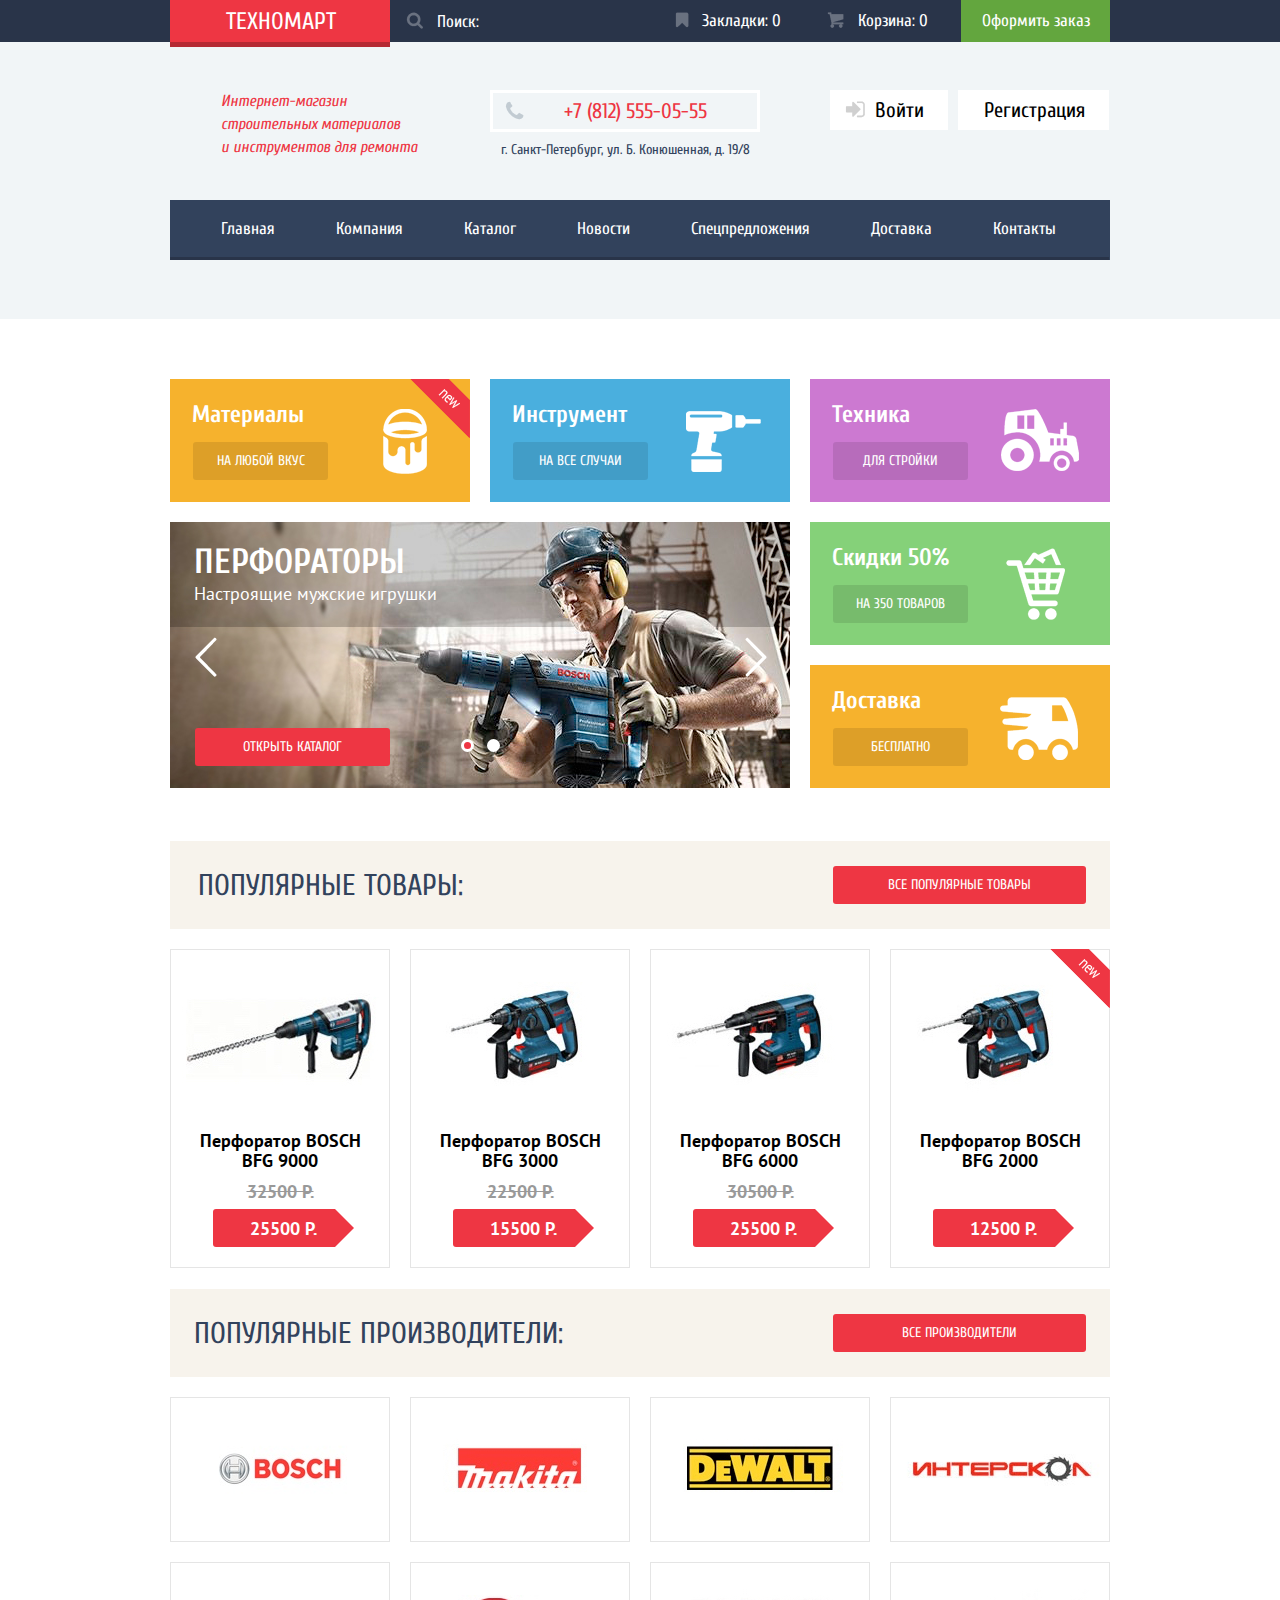
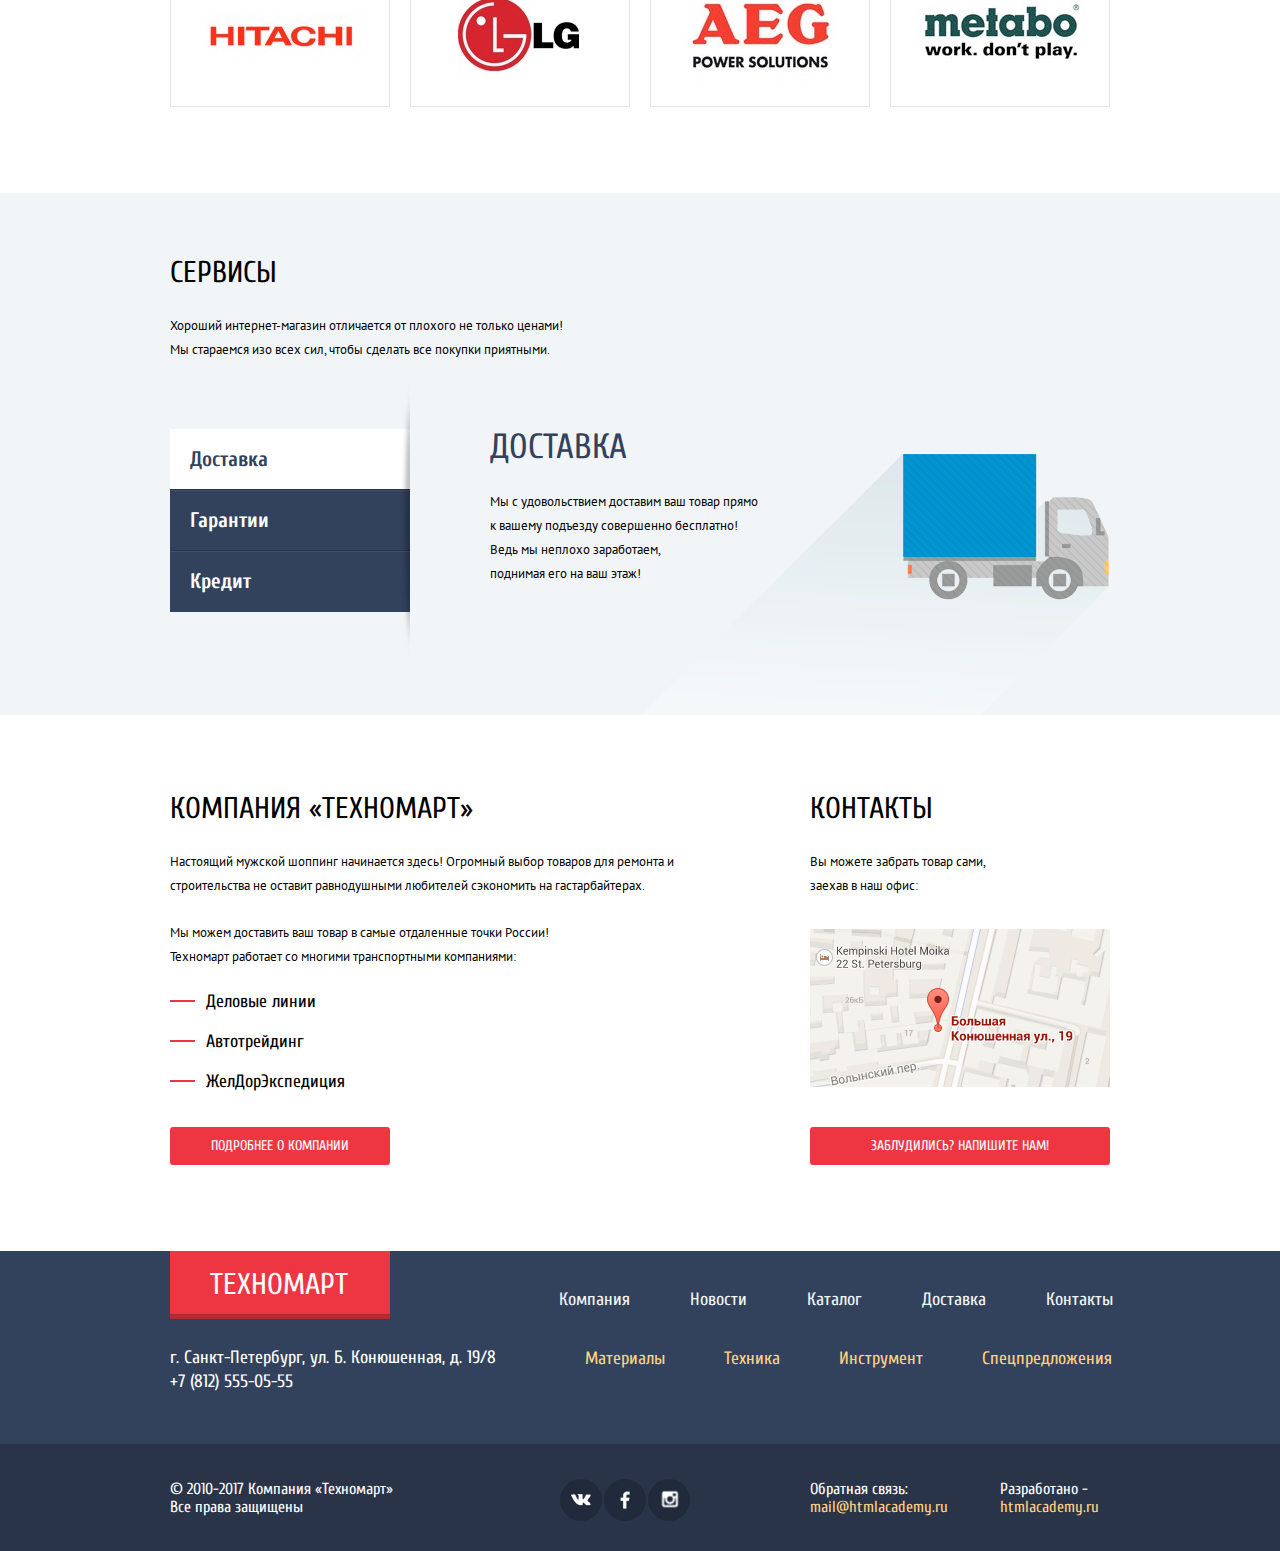
==== index.html @ 05bde0eb "Исправила ошибку подключения шрифтов" ====
<!DOCTYPE html>
<html lang="ru">
  <head>
    <meta charset="utf-8">
    <title>HTML Academy: Техномарт</title>
    <link href="https://fonts.googleapis.com/css?family=Cuprum:400,400i,700,700i%7cPT+Sans:400,400i,700,700i&amp;subset=cyrillic,cyrillic-ext" rel="stylesheet" type="text/css">
    <link rel="stylesheet" href="css/normalize.css">
    <link rel="stylesheet" href="css/style.css">
  </head>
  <body>
    <header class="main-header header">
      <div class="main-menu">
        <div class="container clearfix">
          <div class="header-logo">
            <a class="logo-name">ТЕХНОМАРТ</a>
          </div>
          <div class="block-search">
            <form class="search" action="https://echo.htmlacademy.ru" method="get">
              <input type="search" name="search" placeholder="Поиск:">
            </form>
          </div>
          <div class="top-menu">
            <a class="top-menu-btn top-menu-btn-bookmark" href="#">Закладки: 0</a>
            <a class="top-menu-btn top-menu-btn-basket" href="#">Корзина: 0</a>
            <a class="top-menu-btn top-menu-btn-order" href="#">Оформить заказ</a>
          </div>
        </div>
      </div>
      <div class="shop-info container clearfix">
        <div class="about-shop">
          <p>Интернет-магазин строительных материалов &nbsp; и инструментов для ремонта</p>
        </div>
        <div class="shop-contacts">
          <span class="shop-contacts-phone">+7 (812) 555-05-55</span>
          <span class="shop-contacts-adress">г. Санкт-Петербург, ул. Б. Конюшенная, д. 19/8</span>
        </div>
        <div class="user-block">
          <a class="user-block-btn user-block-btn-login" href="#">Войти</a>
          <a class="user-block-btn user-block-btn-registration" href="#">Регистрация</a>
        </div>
      </div>
      <nav class="main-navigation container">
        <ul class="navigation">
          <li>
            <a href="#">Главная</a>
          </li>
          <li>
            <a href="#">Компания</a>
          </li>
          <li>
            <a href="catalog.html">Каталог</a>
          </li>
          <li>
            <a href="#">Новости</a>
          </li>
          <li>
            <a href="#">Спецпредложения</a>
          </li>
          <li>
            <a href="#">Доставка</a>
          </li>
          <li>
            <a href="#">Контакты</a>
          </li>
        </ul>
      </nav>
    </header>
    <main class="main-content">
      <div class="container">
        <div class="promo-block">
          <div class="promo-row-top">
            <div class="banner banner-materials">
              <h2 class="banner-title">Материалы</h2>
              <a class="banner-btn" href="#">На любой вкус</a>
            </div>
            <div class="banner banner-instruments">
              <h2 class="banner-title">Инструмент</h2>
              <a class="banner-btn" href="#">На все случаи</a>
            </div>
            <div class="banner banner-technics">
              <h2 class="banner-title">Техника</h2>
              <a class="banner-btn" href="#">Для стройки</a>
            </div>
          </div>
          <div class="promo-row-bottom clearfix">
            <div class="promo-column-left">
              <div class="slider">
                <input type="radio" id="btn-1" name="toggle" checked>
                <input type="radio" id="btn-2" name="toggle">
                <label for="btn-1" class="arrow arrow-prev"></label>
                <label for="btn-2" class="arrow arrow-next"></label>
                <div class="slider-controls">
                  <label for="btn-1"></label>
                  <label for="btn-2"></label>
                </div>
                <div class="slider-slides">
                  <div class="slider-slide">
                    <h2 class="slider-title">Перфораторы</h2>
                    <p class="slider-text">Настроящие мужские игрушки</p>
                    <a class="slider-btn" href="catalog.html">Открыть каталог</a>
                  </div>
                  <div class="slider-slide">
                    <h2 class="slider-title">Дрели</h2>
                    <p class="slider-text">Соседям на радость!</p>
                    <a class="slider-btn" href="#">Открыть каталог</a>
                  </div>
                </div>
              </div>
            </div>
            <div class="promo-column-right">
              <div class="banner banner-discounts">
                <h2 class="banner-title">Скидки 50%</h2>
                <a class="banner-btn" href="#">На 350 товаров</a>
              </div>
              <div class="banner banner-shipping">
                <h2 class="banner-title">Доставка</h2>
                <a class="banner-btn" href="#">Бесплатно</a>
              </div>
            </div>
          </div>
        </div>
        <section class="block-popular-items">
          <div class="popular-row clearfix">
            <h2 class="popular-title">Популярные товары:</h2>
            <a class="popular-btn" href="#">Все популярные товары</a>
          </div>
          <section class="popular-items">
            <article class="item main-item">
              <div class="actions">
                <a class="btn-buy btn-buy-basket" href="#">Купить</a>
                <a class="btn-bookmark" href="#">В закладки</a>
              </div>
              <div class="item-picture">
                <img src="img/bosch-9000.jpg" width="218" height="168" alt="Перфоратор BOSCH BFG 9000">
              </div>
              <a class="item-title" href="#">Перфоратор BOSCH BFG 9000</a>
              <div class="old-price">32500 р.</div>
              <div class="price">25500 р.</div>
            </article>
            <article class="item main-item">
              <div class="actions">
                <a class="btn-buy btn-buy-basket" href="#">Купить</a>
                <a class="btn-bookmark" href="#">В закладки</a>
              </div>
              <div class="item-picture">
                <img src="img/bosch-3000.jpg" width="218" height="168" alt="Перфоратор BOSCH BFG 3000">
              </div>
              <a class="item-title" href="#">Перфоратор BOSCH BFG 3000</a>
              <div class="old-price">22500 р.</div>
              <div class="price">15500 р.</div>
            </article>
            <article class="item main-item">
              <div class="actions">
                <a class="btn-buy btn-buy-basket" href="#">Купить</a>
                <a class="btn-bookmark" href="#">В закладки</a>
              </div>
              <div class="item-picture">
                <img src="img/bosch-6000.jpg" width="218" height="168" alt="Перфоратор BOSCH BFG 6000">
              </div>
              <a class="item-title" href="#">Перфоратор BOSCH BFG 6000</a>
              <div class="old-price">30500 р.</div>
              <div class="price">25500 р.</div>
            </article>
            <article class="item main-item">
              <div class="flag flag-new">новинка</div>
              <div class="actions">
                <a class="btn-buy btn-buy-basket" href="#">Купить</a>
                <a class="btn-bookmark" href="#">В закладки</a>
              </div>
              <div class="item-picture">
                <img src="img/bosch-2000.jpg" width="218" height="168" alt="Перфоратор BOSCH BFG 2000">
              </div>
              <a class="item-title" href="#">Перфоратор BOSCH BFG 2000</a>
              <div class="old-price"></div>
              <div class="price">12500 р.</div>
            </article>
          </section>
        </section>
        <section class="block-popular-brands">
          <div class="popular-row clearfix">
            <h2 class="popular-title">Популярные производители:</h2>
            <a class="popular-btn" href="#">Все производители</a>
          </div>
          <section class="popular-brands">
            <a class="brand" href="#">
              <img src="img/brand-bosch.jpg" width="218" height="143" alt="Bosch">
            </a>
            <a class="brand" href="#">
              <img src="img/brand-makita.jpg" width="218" height="143" alt="Makita">
            </a>
            <a class="brand" href="#">
              <img src="img/brand-dewalt.jpg" width="218" height="143" alt="DeWALT">
            </a>
            <a class="brand" href="#">
              <img src="img/brand-interskol.jpg" width="218" height="143" alt="Интерскол">
            </a>
            <a class="brand" href="#">
              <img src="img/brand-hitachi.jpg" width="218" height="143" alt="Hitachi">
            </a>
            <a class="brand" href="#">
              <img src="img/brand-lg.jpg" width="218" height="143" alt="LG">
            </a>
            <a class="brand" href="#">
              <img src="img/brand-aeg.jpg" width="218" height="143" alt="AEG">
            </a>
            <a class="brand" href="#">
              <img src="img/brand-metabo.jpg" width="218" height="143" alt="Metabo">
            </a>
          </section>
        </section>
      </div>
      <div class="block-service">
        <div class="container clearfix">
          <div class="block-service-title">
            <h2>Сервисы</h2>
            <p>
              Хороший интернет-магазин отличается от плохого не только ценами! Мы стараемся изо всех сил, чтобы сделать все покупки приятными.
            </p>
          </div>
          <div class="service-slider clearfix">
            <input type="radio" id="shipping" name="toggle1" checked>
            <input type="radio" id="guarantee" name="toggle1">
            <input type="radio" id="credit" name="toggle1">
            <div class="service-slider-controls">
              <label for="shipping">Доставка</label>
              <label for="guarantee">Гарантии</label>
              <label for="credit">Кредит</label>
            </div>
            <div class="service-slider-slides">
              <div class="service-slider-slide">
                <h2 class="service-slider-title">Доставка</h2>
                <p class="service-slider-text">
                  Мы с удовольствием доставим ваш товар прямо<br>
                  к вашему подъезду совершенно бесплатно! Ведь мы неплохо заработаем,<br>
                  поднимая его на ваш этаж!
                </p>
              </div>
              <div class="service-slider-slide">
                <h2 class="service-slider-title">Гарантия</h2>
                <p class="service-slider-text">
                  Если купленный у нас товар поломается или заискрит,<br>
                  а также в случае пожара, спровоцированного его возгоранием, вы всегда сможете быть уверены в нашей гарантии. Мы обменяем сгоревший товар на новый.<br>
                  Дом уж восстановите как-нибудь сами.
                </p>
              </div>
              <div class="service-slider-slide">
                <h2 class="service-slider-title">Кредит</h2>
                <p class="service-slider-text">
                  Залезть в долговую яму стало проще!<br>
                  Кредитные консультанты придут вам на помощь.
                </p>
                <a class="btn-credit">Отправить заявку</a>
              </div>
            </div>
          </div>
        </div>
      </div>
      <div class="block-info">
        <div class="container clearfix">
          <section class="company">
            <h2 class="block-info-title">Компания «Техномарт»</h2>
            <p>
              Настоящий мужской шоппинг начинается здесь! Огромный выбор товаров для ремонта и строительства не оставит равнодушными любителей сэкономить на гастарбайтерах.
            </p>
            <p>
              Мы можем доставить ваш товар в самые отдаленные точки России!<br>Техномарт работает со многими транспортными компаниями:
            </p>
            <ul class="block-info-shipping">
              <li>Деловые линии</li>
              <li>Автотрейдинг</li>
              <li>ЖелДорЭкспедиция</li>
            </ul>
            <a class="btn-company" href="#">Подробнее о компании</a>
          </section>
          <section class="contacts">
            <h2 class="block-info-title">Контакты</h2>
            <p>
              Вы можете забрать товар сами,<br>
              заехав в наш офис:
            </p>
            <a class="map" target="_blank" href="https://goo.gl/maps/HJVAi44prT52">
              <img src="img/map.png" width="300" height="158" alt="Карта">
            </a>
            <a class="btn-write-us" href="writeus.html">Заблудились? Напишите нам!</a>
          </section>
        </div>
      </div>
    </main>
    <footer class="main-footer">
      <div class="footer-top">
        <div class="container clearfix">
          <div class="footer-left-column">
            <div class="footer-logo">
              <a class="logo-name" href="#">ТЕХНОМАРТ</a>
            </div>
            <p>
              г. Санкт-Петербург, ул. Б. Конюшенная, д. 19/8 +7 (812) 555-05-55
            </p>
          </div>
          <div class="footer-right-column">
            <ul class="footer-menu">
              <li>
                <a href="#">Компания</a>
              </li>
              <li>
                <a href="#">Новости</a>
              </li>
              <li>
                <a href="catalog.html">Каталог</a>
              </li>
              <li>
                <a href="#">Доставка</a>
              </li>
              <li>
                <a href="#">Контакты</a>
              </li>
            </ul>
            <ul class="footer-menu-catalog">
              <li>
                <a href="#">Материалы</a>
              </li>
              <li>
                <a href="#">Техника</a>
              </li>
              <li>
                <a href="#">Инструмент</a>
              </li>
              <li>
                <a href="#">Спецпредложения</a>
              </li>
            </ul>
          </div>
        </div>
      </div>
      <div class="footer-bottom">
        <div class="container clearfix">
          <section class="footer-copyright">
            <p>&#169; 2010-2017 Компания «Техномарт» Все права защищены</p>
          </section>
          <section class="footer-social">
            <a class="social-btn social-btn-vk" href="#">Вконтакте</a>
            <a class="social-btn social-btn-fb" href="#">Фейсбук</a>
            <a class="social-btn social-btn-inst" href="#">Инстаграм</a>
          </section>
          <section class="footer-feedback">
            <p>Обратная связь:</p>
            <a class="footer-feedback-link" href="mailto:mail@htmlacademy.ru">mail@htmlacademy.ru</a>
          </section>
          <section class="footer-developer">
            <p>Разработано -</p>
            <a class="footer-developer-link" href="https://htmlacademy.ru/intensive/htmlcss">htmlacademy.ru</a>
          </section>
        </div>
      </div>
    </footer>
    <div class="modal-content-write-us">
      <button class="modal-content-close" type="button" title="Закрыть">Закрыть</button>
      <form class="write-us-form" action="https://echo.htmlacademy.ru" method="post">
        <div class="write-us-form-user">
          <label for="user-name">Ваше имя:</label>
          <input class="user-name" id="user-name" type="text" name="user-name" placeholder="Представьтесь, пожалуйста">
        </div>
        <div class="write-us-form-user">
          <label for="user-mail">Ваш e-mail:</label>
          <input class="user-mail" id="user-mail" type="text" name="user-mail" placeholder="Для отправки ответа">
        </div>
        <div class="write-us-form-user">
          <label for="user-letter">Текст письма:</label>
          <textarea id="user-letter" name="user-letter" placeholder="В свободной форме"></textarea>
        </div>
        <button class="write-us-btn" type="submit">Отправить</button>
      </form>
    </div>
    <div class="modal-content-map">
      <button class="modal-content-close" type="button" title="Закрыть">Закрыть</button>
      <div id="google-map"></div>
    </div>
  </body>
</html>
---- css/style.css ----
body {
  min-width: 960px;
  margin: 0;
  padding: 0;
  font-weight: normal;
  font-size: 13px;
  line-height: 24px;
  font-family: "Cuprum", "Arial", sans-serif;
  color: #ffffff;
}

.clearfix::after {
  content: "";
  display: table;
  clear: both;
}

.container {
  width: 940px;
  margin: 0 auto;
  padding: 0 10px;
}

.main-header {
  padding-bottom: 59px;
  background-color: #f1f5f7;
}

.header {
  margin-bottom: 60px;
}

.main-menu {
  margin-bottom: 5px;
  background-color: #293449;
}

.header-logo {
  float:left;
  width: 220px;
  background-color: #ee3643;
  box-shadow: 0 5px 0 0 #b52933;
}

.logo-name {
  display: block;
  padding: 10px 54px 8px 56px;
  font-size: 24px;
  line-height: 24px;
  color: #ffffff;
  text-decoration: none;
}

.header-logo:hover {
  background-color: #ca2c37;
  box-shadow: 0 5px 0 0 #9a212a;
}

.header-logo:active {
  background-color: #ba2732;
  box-shadow: 0 5px 0 0 #8e1e26;
}

.block-search {
  float: left;
  width: 270px;
  font-size: 0;
}

.search {
  position: relative;
}

.search input[type="search"] {
  width: 270px;
  height: 42px;
  box-sizing: border-box;
  padding: 12px 0;
  padding-left: 47px;
  font-family: "Cuprum", "Arial", sans-serif;
  font-size: 17px;
  line-height: 18px;
  color: #ffffff;
  background: #293449 url("../img/icon-search.png") no-repeat 16px 12px;
  border: none;
  outline: none;
}

.search input[type="search"]:hover {
  background: #212a3a url("../img/icon-search-hover.png") no-repeat 16px 12px;
}

.search input[type="search"]:focus  {
  background: #ffffff url("../img/icon-search-focus.png") no-repeat 16px 12px;
  color: #000000;
}

.search input[type="search"]::-webkit-input-placeholder {
  color: #ffffff;
}

.search input[type="search"]::-moz-placeholder {
  color: #ffffff;
}

.search input[type="search"]:-moz-placeholder {
  color: #ffffff;
}

.search input[type="search"]:-ms-input-placeholder {
  color: #ffffff;
}

.top-menu {
  float: right;
  max-width: 450px;
  font-size: 0;
}

.top-menu-btn {
  position: relative;
  display: inline-block;
  vertical-align: top;
  max-width: 150px;
  margin: 0;
  padding: 12px 33px 12px 28px;
  font-size: 17px;
  line-height: 18px;
  color: #ffffff;
  text-decoration: none;
}

.top-menu-btn-bookmark {
  padding-left: 40px;
}

.top-menu-btn-basket {
  padding-left: 44px;
}

.top-menu-btn-bookmark:hover,
.top-menu-btn-basket:hover {
  background: #212a3a;
}

.top-menu-btn-bookmark:active,
.top-menu-btn-basket:active {
  background-color: #161d29;
  color: rgba(255, 255, 255, 0.6);
}

.top-menu-btn-bookmark-active,
.top-menu-btn-basket-active {
  padding-right: 28px;
  background-color: #ee3643;
}

.top-menu-btn::before {
  content: "";
  position: absolute;
  left: 13px;
  background-image: url("../img/sprite.png");
}

.top-menu-btn-bookmark::before {
  width: 14px;
  height: 16px;
  background-position: -83px -5px;
  opacity: 0.3;
}

.top-menu-btn-bookmark:hover::before {
  opacity: 1;
}

.top-menu-btn-bookmark:active::before {
  opacity: 0.5;
}

.top-menu-btn-basket::before {
  width: 17px;
  height: 16px;
  background-position: -32px -5px;
  opacity: 0.3;
}

.top-menu-btn-basket:hover::before {
  opacity: 1;
}

.top-menu-btn-basket:active::before {
  opacity: 0.5;
}

.top-menu-btn-order {
  padding-left: 21px;
  padding-right: 20px;
  background-color: #63a63e;
}

.top-menu-btn-order:hover {
  background-color: #5fbb2d;
}

.top-menu-btn-order:active {
  color: rgba(255, 255, 255, 0.5);
  background-color: #518534;
}

.shop-info {
  padding-top: 43px;
  padding-bottom: 38px;
}

.about-shop {
  float: left;
  max-width: 197px;
  margin-left: 51px;
  margin-right: 72px;
}

.about-shop p {
  margin: 0;
  font-family: "Cuprum", "Arial", sans-serif;
  font-size: 16px;
  font-style: italic;
  line-height: 23px;
  color: #ee3643;
}

.shop-contacts {
  float: left;
  width: 270px;
  font-size: 14px;
  line-height: 24px;
  color: #32425c;
  text-align: center;
}

.shop-contacts-phone {
  display: block;
  padding: 9px 43px;
  padding-left: 64px;
  font-size: 21px;
  line-height: 18px;
  color: #ee3643;
  background: transparent url("../img/icon-phone.png") no-repeat 12px 8px;
  border: 3px solid #ffffff;
}

.shop-contacts-adress {
  display: block;
  padding-top: 6px;
}

.user-block {
  float: right;
  width: 300px;
  font-size: 0;
}

.user-block-btn {
  position: relative;
  display: inline-block;
  vertical-align: top;
  margin: 0;
  margin-left: 20px;
  padding: 11px 24px;
  font-size: 21px;
  line-height: 18px;
  color: #000000;
  text-decoration: none;
  background-color: #ffffff;
}

.user-block-btn-login {
  padding-left: 45px;
}

.user-block-btn-registration {
  padding-left: 26px;
}

.user-block-btn::before {
  content: "";
  position: absolute;
  left: 15px;
  background-image: url("../img/sprite.png");
}

.user-block-btn-login::before {
  width: 20px;
  height: 17px;
  background-position: -350px -5px;
}

.user-block-btn-login:hover::before {
  width: 20px;
  height: 17px;
  background-position: -380px -5px;
}

.user-block-btn-login:active::before {
  width: 20px;
  height: 17px;
  background-position: -350px -5px;
}

.user-block-btn-login:hover {
  color: #ee3643;
}

.user-block-btn-login:active {
  color: rgba(0, 0, 0, 0.3);
}

.user-block-btn-registration {
  margin-left: 10px;
}

.user-block-btn-registration:hover {
  color: #ee3643;
}

.user-block-btn-registration:active {
  color: rgba(0, 0, 0, 0.3);
}

.navigation {
  width: 940px;
  margin: 0;
  padding: 0;
  list-style: none;
  font-size: 0;
  background-color: #32425c;
}

.navigation li {
  display: inline-block;
  vertical-align: top;
  font-size: 17px;
  line-height: 17px;
}

.navigation a {
  display: block;
  padding: 20px 24px 20px 37px;
  color: #ffffff;
  text-decoration: none;
  background-color: #32425c;
  border-bottom: 3px solid #293449;
}

.navigation li:first-child a {
  padding-left: 51px;
}

.navigation li:last-child a {
  padding-right: 53px;
}

.navigation a:hover {
  background-color: #293449;
}

.navigation a:active {
  color: rgba(255, 255, 255, 0.5);
  background-color: #1d2739;
}

.main-content {
  margin-bottom: 45px;
}

.promo-block {
  margin-bottom: 53px;
}

.promo-row-top {
  margin-bottom: 20px;
  font-size: 0;
}

.banner {
  display: inline-block;
  vertical-align: top;
  width: 300px;
  margin-right: 20px;
  font-size: 13px;
}

.banner-title {
  max-width: 155px;
  margin: 21px 0 12px 22px;
  font-size: 24px;
  font-weight: bold;
  line-height: 30px;
  color: #ffffff;
}

.banner-btn {
  display: inline-block;
  vertical-align: top;
  width: 135px;
  margin-left: 23px;
  margin-bottom: 22px;
  padding: 10px 0 10px 0;
  font-size: 14px;
  line-height: 18px;
  color: #ffffff;
  text-align: center;
  text-transform: uppercase;
  text-decoration: none;
  background-color: rgba(0, 0, 0, 0.1);
  border-radius: 3px;
}

.banner-btn:hover {
  background-color: rgba(0, 0, 0, 0.2);
}

.banner-btn:active {
  background-color: rgba(0, 0, 0, 0.3);
}

.promo-row-top .banner:last-child {
  margin-right: 0;
}

.banner-materials {
  background-color: #f6b22d;
  background-image: url("../img/banner-materials.png"), url("../img/new-flag.png");
  background-repeat: no-repeat, no-repeat;
  background-position: 213px 30px, 240px 0px;
}

.banner-instruments {
  background: #4aafde url("../img/banner-instruments.png") no-repeat 196px 32px;
}

.banner-technics {
  background: #cc79d1 url("../img/banner-technics.png") no-repeat 191px 30px;
}

.banner-discounts {
  background: #85d179 url("../img/banner-discounts.png") no-repeat 196px 26px;
}

.banner-shipping {
  background: #f6b22d url("../img/banner-shipping.png") no-repeat 190px 32px;
}

.promo-column-left {
  float: left;
  width: 620px;
}

.slider {
  position: relative;
  width: 620px;
  margin: 0 auto;
}

.slider input[type="radio"] {
  display: none;
}

.slider-controls {
  position: absolute;
  bottom: 35px;
  left: 50%;
  width: 100px;
  height: 14px;
  margin-left: -50px;
  text-align: center;
  z-index: 30;
}

.slider-controls label {
  display: inline-block;
  vertical-align: top;
  width: 7px;
  height: 7px;
  margin: 0 5px;
  background-color: #ffffff;
  border: 3px solid #ffffff;
  border-radius: 50%;
  cursor: pointer;
}

#btn-1:checked ~ .slider-controls label[for="btn-1"],
#btn-2:checked ~ .slider-controls label[for="btn-2"] {
  background-color: #ee3643;
}

.slider-slide {
  width: 620px;
  height: 266px;
  color: #ffffff;
  overflow: hidden;
  display: none;
}

.slider-title {
  margin: 0;
  padding: 25px 0 5px 24px;
  font-size: 35px;
  font-weight: bold;
  line-height: 30px;
  text-transform: uppercase;
}

.slider-text {
  margin: 0;
  padding-left: 24px;
  font-family: "PT Sans", "Arial", sans-serif;
  font-size: 18px;
  font-weight: normal;
  line-height: 24px;
}

.slider-btn {
  display: block;
  width: 195px;
  margin-top: 122px;
  margin-left: 25px;
  padding: 10px 0;
  font-size: 14px;
  line-height: 18px;
  color: #ffffff;
  text-align: center;
  text-decoration: none;
  text-transform: uppercase;
  background-color: #ee3643;
  border-radius: 3px;
}

.slider-btn:hover {
  background-color: #ca2c37;
}

.slider-btn:active {
  background-color: #ba2732;
}

.slider-slide:nth-child(1) {
  background-image: url("../img/slider-1.jpg");
  background-repeat: no-repeat;
  background-position: 100%;
}

.slider-slide:nth-child(2) {
  background-image: url("../img/slider-2.jpg");
  background-repeat: no-repeat;
  background-position: 100%;
}

#btn-1:checked ~ .slider-slides .slider-slide:nth-child(1) {
  display: block;
}

#btn-2:checked ~ .slider-slides .slider-slide:nth-child(2) {
  display: block;
}

.arrow {
  position: absolute;
  cursor: pointer;
  margin: 0;
  padding: 0;
  width: 22px;
  height: 40px;
  border: 0px;
}

.arrow-prev {
  top: 115px;
  left: 25px;
  background: url("../img/prev.png") no-repeat;
}

.arrow-next {
  top: 115px;
  left: 575px;
  background: url("../img/next.png") no-repeat;
}

.arrow-prev:hover,
.arrow-next:hover {
  opacity: 0.6;
}

.promo-column-right {
  float: right;
  width: 300px;
}

.promo-column-right .banner {
  margin-right: 0;
}

.promo-column-right .banner:first-child {
  margin-bottom: 20px;
}

.popular-row {
  margin-bottom: 20px;
  font-size: 0;
  background-color: #f7f3ec;
}

.popular-title {
  float: left;
  margin-top: 30px;
  margin-left: 28px;
  font-size: 30px;
  line-height: 30px;
  font-weight: normal;
  color: #32425c;
  text-transform: uppercase;
}

.block-popular-brands .popular-title {
  margin-left: 24px;
}

.popular-btn {
  float: right;
  width: 253px;
  margin: 25px 24px 25px 0;
  padding: 10px 0 10px 0;
  font-size: 14px;
  line-height: 18px;
  color: #ffffff;
  text-align: center;
  text-decoration: none;
  text-transform: uppercase;
  background-color: #ee3643;
  border-radius: 3px;
}

.popular-btn:hover {
  background-color: #ca2c37;
}

.popular-btn:active {
  background-color: #ba2732;
}

.popular-items {
  font-size: 0;
}

.item {
  position: relative;
  display: inline-block;
  vertical-align: top;
  width: 218px;
  margin-right: 20px;
  margin-bottom: 19px;
  font-family: "PT Sans", "Arial", sans-serif;
  color: #000000;
  font-size: 18px;
  line-height: 20px;
  font-weight: bold;
  text-align: center;
  border: 1px solid #e5e5e5;
}

.main-item {
  margin-bottom: 21px;
}

.main-item:last-child {
  margin-right: 0;
}

.flag {
  position: absolute;
  top: -1px;
  right: -1px;
  width: 60px;
  height: 60px;
  text-indent: -1000px;
  overflow: hidden;
  z-index: 20;
}

.flag-new {
  background: url("../img/new-flag.png") no-repeat 0 0;
}

.actions {
  position: absolute;
  top: 0;
  left: 0;
  width: 218px;
  height: 88px;
  padding: 43px 0;
  background-color: #ffffff;
  z-index: 10;
}

.actions .btn-buy,
.actions .btn-bookmark {
  display: block;
  width: 69px;
  margin: 0 auto;
  margin-bottom: 7px;
  padding: 7px 30px;
  font-size: 14px;
  font-weight: normal;
  font-family: "Cuprum", "Arial", sans-serif;
  line-height: 18px;
  text-decoration: none;
  text-transform: uppercase;
  border-radius: 3px;
}

.actions .btn-buy {
  position: relative;
  color: #ffffff;
  background-color: #63a63e;
  border: 3px solid #63a63e;
  border-bottom-color: #367315;
}

.actions .btn-buy::before {
  content: "";
  position: absolute;
  left: 10px;
  background-image: url("../img/sprite.png");
}

.actions .btn-buy-basket::before {
  width: 17px;
  height: 16px;
  background-position: -32px -5px;
  opacity: 0.3;
}

.actions .btn-buy-basket:hover::before {
  opacity: 1;
}

.actions .btn-buy-basket:active::before {
  opacity: 1;
}

.actions .btn-bookmark {
  color: #32425c;
  background-color: #ffffff;
  border: 3px solid #63a63e;
}

.item:hover {
  box-shadow: 0 10px 25px 0 rgba(41, 52, 73, 0.5);
  border: 1px solid #ffffff;
}

.actions .btn-buy:hover {
  background-color: #5fbb2d;
  border-color: #5fbb2d;
  border-bottom-color: #367315;
}

.actions .btn-buy:active {
  background-color: #518534;
  border-color: #518534;
}

.actions .btn-bookmark:hover {
  border-color: #32425c;
}

.actions .btn-bookmark:active {
  opacity: 0.3;
}

.actions {
  display: none;
}

.item:hover .actions {
  display: block;
}

.item .item-picture {
  width: 218px;
  height: 168px;
}

.item-picture img {
  max-width: 100%;
}

.item-title {
  display: block;
  margin-top: 13px;
  margin-bottom: 11px;
  padding: 0 20px;
  color: #000000;
  text-decoration: none;
}

.old-price {
  min-height: 20px;
  color: #999999;
  text-transform: uppercase;
  text-decoration: line-through;
}

.price {
  position: relative;
  width: 80px;
  margin: 7px 35px 7px 42px;
  margin-bottom: 20px;
  padding: 10px 30px 8px 30px;
  color: #ffffff;
  text-transform: uppercase;
  background-color: #ee3643;
  border-radius: 3px;
}

.price::after {
  content: "";
  position: absolute;
  top: 0;
  right: -20px;
  width: 0;
  height: 0;
  border: 19px solid #ffffff;
  border-left-color: #ee3643;
}

.popular-brands {
  margin-bottom: 66px;
  font-size: 0;
}

.brand {
  display: inline-block;
  width: 218px;
  height: 143px;
  margin-right: 20px;
  margin-bottom: 20px;
  vertical-align: top;
  border: 1px solid #e5e5e5;
}

.brand:nth-child(4n) {
  margin-right: 0;
}

.brand:hover {
  box-shadow: 0 10px 25px 0 rgba(41, 52, 73, 0.5);
  border: 1px solid #ffffff;
}

.brand:active {
  box-shadow: 0 4px 10px 0 rgba(41, 52, 73, 0.5);
  opacity: 0.3;
}

.block-service {
  margin-bottom: 57px;
  padding-top: 43px;
  font-size: 0;
  background-color: #f1f5f7;
  color: #000000;
}

.block-service-title {
  width: 400px;
  margin-bottom: 23px;
}

.block-service-title h2 {
  font-size: 30px;
  line-height: 24px;
  font-weight: normal;
  text-transform: uppercase;
}

.block-service-title p {
  padding-top: 4px;
  font-family: "PT Sans", "Arial", sans-serif;
  font-size: 13px;
  line-height: 24px;
}

.service-slider {
  position: relative;
  width: 940px;
  margin: 0 auto;
}

.service-slider input[type="radio"] {
  display: none;
}

.service-slider-controls {
  float: left;
  width: 240px;
  position: absolute;
  top: 44px;
}

.service-slider::before {
  content: "";
  position: absolute;
  left: 230px;
  width: 10px;
  height: 272px;
  background-image: url("../img/shadow.png");
  background-repeat: no-repeat;
  z-index: 30;
}

.service-slider-controls label {
  display: block;
  margin: 0;
  padding: 15px 20px 16px 20px;
  font-size: 21px;
  line-height: 30px;
  font-weight: bold;
  color: #ffffff;
  background-color: #32425c;
  box-shadow: inset 0 1px 0 0 #405069,
  0 -1px 0 0 #293449;
  cursor: pointer;
}

.service-slider-controls label:hover {
  background-color: #293449;
  box-shadow: inset 0 1px 0 0 #405069,
  0 -1px 0 0 #293449;
}

#shipping:checked ~ .service-slider-controls label[for="shipping"],
#guarantee:checked ~ .service-slider-controls label[for="guarantee"],
#credit:checked ~ .service-slider-controls label[for="credit"] {
  color: #32425c;
  background-color: #ffffff;
  box-shadow: 0 1px 0 0 #ffffff;
}

.service-slider-slide {
  float: right;
  width: 620px;
  display: none;
}

.service-slider-title {
  padding-top: 21px;
  font-size: 35px;
  line-height: 24px;
  font-weight: normal;
  color: #32425c;
  text-transform: uppercase;
}

.service-slider-text {
  padding-top: 2px;
  font-family: "PT Sans", "Arial", sans-serif;
  font-size: 13px;
  line-height: 24px;
  color: #000000;
}

.service-slider-slide:nth-child(1) p {
  width: 275px;
  margin-bottom: 129px;
}

.service-slider-slide:nth-child(2) p{
  width: 379px;
  margin-bottom: 105px;
}

.service-slider-slide:nth-child(3) p {
  width: 340px;
}

.btn-credit {
  display: block;
  width: 195px;
  margin-top: 26px;
  margin-bottom: 113px;
  padding: 10px 0 10px 0;
  font-size: 14px;
  line-height: 18px;
  color: #ffffff;
  text-align: center;
  text-decoration: none;
  text-transform: uppercase;
  background-color: #ee3643;
  border-radius: 3px;
  cursor: pointer;
}

.btn-credit:hover {
  background-color: #ca2c37;
}

.btn-credit:active {
  background-color: #ba2732;
}

.service-slider-slide:nth-child(1) {
  background-image: url("../img/service-slider-1.png");
  background-repeat: no-repeat;
  background-position: 151px 69px;
}

.service-slider-slide:nth-child(2) {
  background-image: url("../img/service-slider-2.png");
  background-repeat: no-repeat;
  background-position: 239px 47px;
}

.service-slider-slide:nth-child(3) {
  background-image: url("../img/service-slider-3.png");
  background-repeat: no-repeat;
  background-position: 166px 44px;
}

#shipping:checked ~ .service-slider-slides .service-slider-slide:nth-child(1) {
  display: block;
}
#guarantee:checked ~ .service-slider-slides .service-slider-slide:nth-child(2) {
  display: block;
}
#credit:checked ~ .service-slider-slides .service-slider-slide:nth-child(3) {
  display: block;
}

.block-info {
  font-family: "Cuprum", "Arial", sans-serif;
  color: #000000;
}

.block-info .company {
  float: left;
  width: 540px;
  margin-bottom: 41px;
}

.block-info .contacts {
  float: right;
  width: 300px;
}

.block-info-title {
  padding-bottom: 4px;
  font-size: 30px;
  line-height: 24px;
  font-weight: normal;
  text-transform: uppercase;
}

.block-info p {
  font-family: "PT Sans", "Arial", sans-serif;
  font-size: 13px;
  line-height: 24px;
}

.company p {
  padding-bottom: 10px;
}

.block-info-shipping {
  position: relative;
  display: block;
  margin-top: 6px;
  margin-bottom: 15px;
  padding: 0;
  font-size: 18px;
  line-height: 20px;
  list-style: none;
}

.block-info-shipping li {
  padding-left: 36px;
  padding-bottom: 20px;
}

.block-info-shipping li::before {
  content: "";
  position: absolute;
  left: 0px;
  width: 25px;
  height: 8px;
  background-color: transparent;
  border-bottom: 2px solid #ee3643;
}

.btn-company,
.btn-write-us {
  display: block;
  padding: 10px 0 10px 0;
  font-size: 14px;
  line-height: 18px;
  color: #ffffff;
  text-align: center;
  text-decoration: none;
  text-transform: uppercase;
  background-color: #ee3643;
  border-radius: 3px;
}

.btn-company {
  width: 220px;
}

.btn-write-us {
  width: 300px;
}

.btn-company:hover,
.btn-write-us:hover {
  background-color: #ca2c37;
}

.btn-company:active,
.btn-write-us:active {
  background-color: #ba2732;
}

.contacts p {
  padding-bottom: 18px;
}

.map {
  display: block;
  margin-bottom: 32px;
}

.footer-top {
  background-color: #32425c;
}

.footer-left-column {
  float: left;
  width: 330px;
  margin-bottom: 32px;
  font-size: 18px;
  line-height: 24px;
  color: #ffffff;
}

.footer-logo {
  width: 220px;
  margin-bottom: 32px;
  background-color: #ee3643;
  box-shadow: 0 5px 0 0 #b52933;
}

.footer-logo .logo-name {
  padding: 19px 0 14px 40px;
  font-size: 30px;
  line-height: 30px;
}

.footer-logo:hover {
  background-color: #ca2c37;
  box-shadow: 0 5px 0 0 #9a212a;
}

.footer-logo:active {
  background-color: #ba2732;
  box-shadow: 0 5px 0 0 #8e1e26;
}

.footer-right-column {
  float: right;
  width: 560px;
  margin: 0;
  padding-right: 5px;
}

.footer-menu,
.footer-menu-catalog {
  margin: 0;
  padding: 0;
  list-style: none;
  font-size: 0;
}

.footer-menu {
  margin-top: 32px;
  margin-left: 9px;
  margin-bottom: 25px;
}

.footer-menu li,
.footer-menu-catalog li {
  display: inline-block;
  vertical-align: top;
}

.footer-menu li {
  margin-right: 50px;
}

.footer-menu li:last-child {
  margin-right: -50px;
}

.footer-menu-catalog {
  margin-left: 35px;
}

.footer-menu-catalog li {
  margin-right: 49px;
}

.footer-menu-catalog li:last-child {
  margin-right: -25px;
}

.footer-menu a,
.footer-menu-catalog a {
  display: block;
  padding: 5px;
  font-size: 18px;
  line-height: 24px;
  text-decoration: none;
}

.footer-menu a {
  color: #f1f5f7;
}

.footer-menu-catalog a {
  color: #ffd180;
}

.footer-menu a:hover,
.footer-menu-catalog a:hover {
  text-decoration: underline;
}

.footer-menu a:active {
  color: rgba(241, 245, 247, 0.5);
  text-decoration: none;
}

.footer-menu-catalog a:active {
  color: rgba(255, 209, 128, 0.5);
  text-decoration: none;
}

.footer-bottom {
  font-size: 16px;
  line-height: 18px;
  background-color: #293449;
}

.footer-copyright {
  float: left;
  width: 240px;
  margin-right: 150px;
}

.footer-copyright p {
  margin-top: 36px;
  margin-bottom: 35px;
}

.footer-social {
  float: left;
  width: 170px;
  margin-top: 35px;
  margin-right: 80px;
  font-size: 0;
}

.social-btn {
  display: inline-block;
  vertical-align: top;
  position: relative;
  margin-left: 2px;
  width: 42px;
  height: 42px;
  font-size: 0;
  background-color: #212a3a;
  border-radius: 50%;
}

.social-btn:first-child {
  margin-left: 0;
}

.social-btn:hover {
  background-color: #ee3643;
}

.social-btn::before {
  content: "";
  position: absolute;
  top: 50%;
  left: 50%;
  transform: translate(-50%, -50%);
  background-image: url("../img/sprite.png");
}

.social-btn-vk::before {
  width: 20px;
  height: 12px;
  background-position: -642px -5px;
}

.social-btn-fb::before {
  width: 10px;
  height: 18px;
  background-position: -278px -5px;
}

.social-btn-inst::before {
  width: 19px;
  height: 19px;
  background-position: -321px -5px;
}

.footer-feedback {
  float: left;
  width: 140px;
  margin-right: 20px;
}

.footer-developer {
  float: right;
  width: 140px;
}

.footer-feedback p,
.footer-developer p {
  margin: 0;
  margin-top: 36px;
}

.footer-developer p {
  padding-left: 30px;
}

.footer-feedback-link,
.footer-developer-link {
  color: #ffd180;
  text-decoration: none;
}

.footer-developer-link {
  padding-left: 30px;
}

.footer-feedback-link:hover,
.footer-developer-link:hover {
  text-decoration: underline;
}

.footer-feedback-link:active,
.footer-developer-link:active {
  color: #ee3643;
  text-decoration: none;
}

/* Страница каталога */

.user-profile {
  position: relative;
  display: inline-block;
  vertical-align: top;
  width: 220px;
  margin: 0;
  padding: 11px 0 13px 30px;
  font-size: 21px;
  line-height: 18px;
  color: #000000;
  text-decoration: none;
  text-align: center;
  background-color: #ffffff;
}

.user-profile:hover {
  color: #000000;
}

.user-profile:active {
  color: rgba(0, 0, 0, 0.3);
}

.user-profile::before {
  content: "";
  position: absolute;
  left: 13px;
  background-image: url("../img/sprite.png");
}

.user-profile-btn::before {
  width: 20px;
  height: 18px;
  background-position: -582px -5px;
}

.user-profile-btn:hover::before {
  width: 20px;
  height: 18px;
  background-position: -612px -5px;
}

.user-profile-btn:active::before {
  width: 20px;
  height: 18px;
  background-position: -582px -5px;
}

.user-exit {
  position: relative;
  display: inline-block;
  vertical-align: top;
  width: 49px;
  height: 42px;
  background-color: #ffffff;
}

.user-exit::before {
  content: "";
  position: absolute;
  top: 12px;
  left: 19px;
  background-image: url("../img/sprite.png");
}

.user-exit-btn::before {
  width: 21px;
  height: 17px;
  background-position: -410px -5px;
}

.user-exit-btn:hover::before {
  width: 21px;
  height: 17px;
  background-position: -441px -5px;
}

.user-exit-btn:active::before {
  width: 21px;
  height: 17px;
  background-position: -410px -5px;
}

.user-btn {
  position: relative;
  display: inline-block;
  vertical-align: top;
  margin: 8px 14px 0 10px;
  padding: 0  1px 0 8px;
  font-size: 16px;
  line-height: 18px;
  color: #32425c;
}

.user-btn:hover {
  color: #ee3643;
}

.user-btn:active {
  color: rgba(0, 0, 0, 0.3);
}

.user-btn-dot::before {
  content: "";
  position: absolute;
  top: 8px;
  left: 98px;
  width: 4px;
  height: 4px;
  background-color: #32425c;
  border-radius: 50%;
}

.breadcrumbs {
  display: inline-block;
  margin-top: 22px;
}

.breadcrumbs-btn {
  position: relative;
  display: inline-block;
  vertical-align: top;
  margin: 0 20px 0 10px;
  padding: 0 10px 0 0;
  font-family: "PT Sans", "Arial", sans-serif;
  font-size: 13px;
  line-height: 18px;
  color: #000000;
  text-decoration: none;
  text-transform: uppercase;
}

.breadcrumbs-btn-home {
  width: 20px;
  height: 20px;
  margin-left: 0;
  padding-right: 0;
}

.breadcrumbs-btn::before {
  content: "";
  position: absolute;
  top: 2px;
  left: 0;
  background-image: url("../img/sprite.png");
}

.breadcrumbs-btn-home::before {
  width: 15px;
  height: 12px;
  background-position: -298px -5px;
}

.breadcrumbs-btn::after {
  content: "";
  position: absolute;
  top: 2px;
  right: -12px;
  width: 11px;
  height: 11px;
  background-color: transparent;
  box-shadow: 1px 1px 0 1px #c1c6ce;
  border-radius: 50px 0 0 0;
  transform: rotate(-45deg) scale(0.73);
  cursor: default;
}

.breadcrumbs-btn:nth-child(4)::after {
  display: none;
}

.category-title {
  margin-top: 14px;
  padding: 30px;
  font-size: 30px;
  line-height: 30px;
  font-weight: normal;
  color: #32425c;
  text-transform: uppercase;
  background-color: #f1f5f7;
}

/* Фильтры */
/* Фильтр Цена */

.filter {
  float: left;
  width: 220px;
  font-family: "PT Sans", "Arial", sans-serif;
  color: #000000;
}

.filter-title {
  display: inline-block;
  vertical-align: top;
  margin-bottom: 10px;
  padding: 10px 152px 10px 18px;
  font-size: 13px;
  line-height: 18px;
  text-transform: uppercase;
  background-color: #f7f3ec;
  border-radius: 3px;
}

.range-filter legend {
  margin-bottom: 14px;
}

.range-filter,
.brand-filter,
.power-filter {
  margin: 0;
  margin-bottom: 17px;
  padding: 0;
  font-size: 17px;
  line-height: 30px;
  font-weight: bold;
  text-transform: uppercase;
  border: none;
}

.range-filter {
  padding-bottom: 23px;
  border-bottom: 1px solid #e5e5e5;
}

.range-controls {
  position: relative;
  height: 41px;
  margin-bottom: 10px;
  padding-right: 20px;
  padding-left: 20px;
  padding-top: 39px;
  border-radius: 4px;
  background-color: #f7f3ec;
}

.range-controls .scale {
  height: 2px;
  background-color: #d7dcde;
}

.range-controls .bar {
  width: 80%;
  height: 2px;
  background-color: #00ca74;
}

.range-controls .toggle {
  position: absolute;
  top: 30px;
  left: 0;
  width: 4px;
  height: 4px;
  background-color: #ababab;
  border: 8px solid #ffffff;
  border-radius: 50%;
  box-shadow: 0 2px 1px 0 #cfcfcf;
  cursor: pointer;
}

.range-controls .toggle-min {
  left: 20px;
}

.range-controls .toggle-max {
  left: 160px;
}

.price-controls {
  position: relative;
  font-size: 0;
}

.price-controls label {
  display: inline-block;
  width: 50%;
  font-size: 17px;
}

.price-controls input {
  width: 56px;
  padding: 10px 20px;
  font-family: "PT Sans", "Arial", sans-serif;
  font-size: 17px;
  line-height: 18px;
  color: #000000;
  text-align: center;
  background-color: #f7f3ec;
  border-radius: 4px;
  border: none;
}

.max-price {
  text-align: right;
}

.price-controls::before {
  content: "";
  position: absolute;
  top: 19px;
  left: 107px;
  width: 6px;
  height: 1px;
  background-color: #000000;
}

/* Фильтр Бренд */

.brand-filter legend {
  margin-bottom: 5px;
}

.brand-filter {
  border-bottom: 1px solid #e5e5e5;
  margin-bottom: 19px;
}

.brand-filter input[type="checkbox"] {
  display: none;
}

.brand-filter label {
  display: block;
  position: relative;
  margin-top: 9px;
  margin-bottom: 20px;
  padding-left: 33px;
  font-size: 15px;
  line-height: 20px;
  font-weight: normal;
  cursor: pointer;
}

.brand-filter label::before {
  content: "";
  position: absolute;
  top: -3px;
  left: 0;
  width: 23px;
  height: 23px;
  background-image: url("../img/sprite.png");
  background-repeat: no-repeat;
  background-position: -107px -5px;
}

#bosch + label[for="bosch"]:hover::before,
#interskol + label[for="interskol"]:hover::before,
#makita + label[for="makita"]:hover::before,
#dewalt + label[for="dewalt"]:hover::before,
#hitachi + label[for="hitachi"]:hover::before {
  width: 23px;
  height: 23px;
  background-position: -140px -5px;
}

#bosch:disabled + label[for="bosch"]::before,
#interskol:disabled + label[for="interskol"]::before,
#makita:disabled + label[for="makita"]::before,
#dewalt:disabled + label[for="dewalt"]::before,
#hitachi:disabled + label[for="hitachi"]::before {
  width: 27px;
  height: 27px;
  background-position: -107px -5px;
  opacity: 0.3;
}

#bosch:checked + label[for="bosch"]::before,
#interskol:checked + label[for="interskol"]::before,
#makita:checked + label[for="makita"]::before,
#dewalt:checked + label[for="dewalt"]::before,
#hitachi:checked + label[for="hitachi"]::before {
  width: 27px;
  height: 27px;
  background-position: -173px -5px;
}

#bosch:checked + label[for="bosch"]:hover::before,
#interskol:checked + label[for="interskol"]:hover::before,
#makita:checked + label[for="makita"]:hover::before,
#dewalt:checked + label[for="dewalt"]:hover::before,
#hitachi:checked + label[for="hitachi"]:hover::before {
  width: 27px;
  height: 27px;
  background-position: -210px -5px;
}

#bosch:disabled:checked + label[for="bosch"]::before,
#interskol:disabled:checked + label[for="interskol"]::before,
#makita:disabled:checked + label[for="makita"]::before,
#dewalt:disabled:checked + label[for="dewalt"]::before,
#hitachi:disabled:checked + label[for="hitachi"]:before {
  width: 27px;
  height: 27px;
  background-position: -173px -5px;
  opacity: 0.3;
}

/*Фильтр Питание*/

.power-filter {
  margin-bottom: 55px;
}

.power-filter legend {
  margin-bottom: 5px;
}

.power-filter input[type="radio"] {
  display: none;
}

.power-filter label {
  display: block;
  position: relative;
  margin-top: 9px;
  margin-bottom: 21px;
  padding-left: 35px;
  font-size: 15px;
  line-height: 20px;
  font-weight: normal;
  cursor: pointer;
}

.power-filter label::before {
  content: "";
  position: absolute;
  top: -3px;
  left: 0;
  width: 16px;
  height: 16px;
  border: 3px solid #c1c1c1;
  border-radius: 50%;
}

.power-filter label::after {
  content: "";
  position: absolute;
  top: 4px;
  left: 7px;
  width: 8px;
  height: 8px;
  background-color: transparent;
  border-radius: 50%;
}

#battery + label[for="battery"]:hover::before,
#grid + label[for="grid"]:hover::before {
  border-color: #b5b5b5;
}

#battery:disabled + label[for="battery"]::before,
#grid:disabled + label[for="grid"]::before {
  border-color: #e9e9e9;
}

#battery:checked + label[for="battery"]::after,
#grid:checked + label[for="grid"]::after {
  background-color: #c1c1c1;
}

#battery:checked + label[for="battery"]:hover::after,
#grid:checked + label[for="grid"]:hover::after {
  background-color: #b5b5b5;
}

#battery:disabled:checked + label[for="battery"]::after,
#grid:disabled:checked + label[for="grid"]::after {
  background-color: #e9e9e9;
}

.filter-btn {
  width: 140px;
  height: 38px;
  font-family: "PT Sans", "Arial", sans-serif;
  font-size: 13px;
  line-height: 18px;
  text-transform: uppercase;
  background-color: #ffffff;
  border: 1px solid #e5e5e5;
  border-radius: 3px;
  cursor: pointer;
}

.filter-btn:hover {
  border-color: #bdc6ca;
}

.filter-btn:active {
  color: #000000;
  border: 1px solid #ee3643;
}
/*Фильтр*/

.catalog-content {
  float: right;
  width: 700px;
}

.sorting-block {
  position: relative;
  margin-bottom: 19px;
  font-size: 0;
  background-color: #f7f3ec;
  border-radius: 3px;
}

.sorting-block-title {
  float: left;
  width: 81px;
  display: inline-block;
  vertical-align: top;
  margin-left: 19px;
  margin-right: 120px;
  padding: 10px 0;
  font-family: "PT Sans", "Arial", sans-serif;
  font-size: 13px;
  line-height: 18px;
  color: #000000;
  text-transform: uppercase;
}

.sorting-btn {
  display: inline-block;
  vertical-align: top;
  margin-left: 20px;
  margin-right: 47px;
  padding-top: 10px;
  font-family: "PT Sans", "Arial", sans-serif;
  font-size: 13px;
  line-height: 15px;
  color: rgba(0, 0, 0, 0.3);
  text-transform: uppercase;
  text-decoration: none;
  border-bottom: 1px dotted #ee3643;
}

.sorting-btn:hover {
  color: #000000;
  border-bottom: 1px solid #ee3643;
}

.sorting-btn:active {
  color: #ee3643;
  border-bottom: none;
}

.sorting-btn-active {
  color: #ee3643;
  border-bottom: none;
}

.sorter-controls {
  float: right;
  margin-right: 13px;
}

.sorter-up {
  display: inline-block;
  vertical-align: top;
  margin-top: 2px;
  margin-right: 19px;
  width: 0px;
  height: 0px;
  border-bottom: 11px solid #c6c2bd;
  border-top: 11px solid transparent;
  border-right: 7px solid transparent;
  border-left: 7px solid transparent;
}

.sorter-up:hover {
  border-bottom-color: #000000;
}

.sorter-up:active {
  border-bottom-color: #ee3643;
}

.sorter-up-active {
  border-bottom-color: #ee3643;
}

.sorter-down {
  display: inline-block;
  vertical-align: top;
  margin-top: 12px;
  width: 0px;
  height: 0px;
  border-bottom: 11px solid transparent;
  border-top: 11px solid #c6c2bd;
  border-right: 7px solid transparent;
  border-left: 7px solid transparent;
}

.sorter-down:hover {
  border-top-color: #000000;
}

.sorter-down:active {
  border-top-color: #ee3643;
}

.catalog-items {
  margin-bottom: 32px;
  font-size: 0;
}

.catalog-item:nth-child(3n) {
  margin-right: 0;
}

.pagination {
  padding-right: 10px;
  font-size: 0;
  white-space: nowrap;
}

.btn-pagination {
  display: inline-block;
  vertical-align: top;
  margin-right: 10px;
  padding: 9px 15px 9px 15px;
  font-family: "PT Sans", "Arial", sans-serif;
  font-size: 13px;
  line-height: 18px;
  color: #000000;
  text-transform: uppercase;
  text-decoration: none;
  text-align: center;
  border: 1px solid #e5e5e5;
  border-radius: 3px;
}

.btn-pagination-next {
  padding-left: 29px;
  padding-right: 29px;
}

.btn-pagination:hover {
  border: 1px solid #bdc6ca;
}

.btn-pagination:active {
  border: 1px solid #ee3643;
}

.current {
  color: #ffffff;
  background-color: #ee3643;
  border-color: #ee3643;
}

.current:hover {
  border-color: #ee3643;
}

.category-text {
  margin-top: 60px;
  padding-top: 60px;
  padding-bottom: 55px;
  background-color: #f1f5f7;
}

.category-text-title {
  margin: 0;
  padding-top: 8px;
  font-size: 30px;
  line-height: 24px;
  font-weight: normal;
  color: #000000;
  text-transform: uppercase;
}

.category-text p {
  padding-top: 16px;
  font-family: "PT Sans", "Arial", sans-serif;
  font-size: 13px;
  line-height: 24px;
  color: #000000;
}

/* Всплывающая форма обратной связи */

.modal-content-write-us {
  position: fixed;
  display: none;
  top: 50%;
  left: 50%;
  width: 460px;
  transform: translate(-50%, -50%);
  padding: 48px 80px 34px 80px;
  color: #000000;
  background-color: #ffffff;
  border-top: 7px solid #ee3643;
  box-shadow: 0 20px 40px 0 rgba(0, 1, 1, 0.7), inset 0 -114px 0 0 #f1f1f1;
  z-index: 40;
}

.modal-content-close {
  position: absolute;
  top: 10px;
  right: 10px;
  width: 22px;
  height: 22px;
  font-size: 0;
  border: 0;
  cursor: pointer;
  background-color: transparent;
}

.modal-content-close::before,
.modal-content-close::after {
  content: "";
  position: absolute;
  top: 9px;
  right: -3px;
  width: 25px;
  height: 5px;
  background-color: #ee3643;
}

.modal-content-close::before {
  transform: rotate(45deg);
}

.modal-content-close::after {
  transform: rotate(-45deg);
}

.write-us-form-user {
  display: inline-block;
  margin-bottom: 21px;
}

.write-us-form-user label {
  display: block;
  margin-bottom: 12px;
  font-size: 18px;
  line-height: 18px;
}

.write-us-form-user input {
  vertical-align: top;
  width: 200px;
  padding: 8px 0 8px 15px;
  font-family: "Cuprum", "Arial", sans-serif;
  font-size: 17px;
  line-height: 18px;
  color: #000000;
  border: 2px solid #d7dcde;
  border-radius: 3px;
}

.write-us-form .user-name {
  margin-right: 18px;
}

.write-us-form textarea {
  display: block;
  width: 440px;
  margin-bottom: 52px;
  padding: 8px 0 76px 15px;
  font-family: "Cuprum", "Arial", sans-serif;
  font-size: 17px;
  line-height: 18px;
  color: #000000;
  border: 2px solid #d7dcde;
  border-radius: 3px;
  resize: none;
}

.write-us-form input[type="text"]::-webkit-input-placeholder {
  font-family: "PT Sans", "Arial", sans-serif;
  font-size: 13px;
  line-height: 18px;
  color: #999999;
}

.write-us-form input[type="text"]::-moz-placeholder {
  font-family: "PT Sans", "Arial", sans-serif;
  font-size: 13px;
  line-height: 18px;
  color: #999999;
}

.write-us-form input[type="text"]:-moz-placeholder {
  font-family: "PT Sans", "Arial", sans-serif;
  font-size: 13px;
  line-height: 18px;
  color: #999999;
}

.write-us-form input[type="text"]:-ms-input-placeholder {
  font-family: "PT Sans", "Arial", sans-serif;
  font-size: 13px;
  line-height: 18px;
  color: #999999;
}

.write-us-form textarea::-webkit-input-placeholder {
  font-family: "PT Sans", "Arial", sans-serif;
  font-size: 13px;
  line-height: 18px;
  color: #999999;
}

.write-us-form textarea::-moz-placeholder {
  font-family: "PT Sans", "Arial", sans-serif;
  font-size: 13px;
  line-height: 18px;
  color: #999999;
}

.write-us-form textarea:-moz-placeholder {
  font-family: "PT Sans", "Arial", sans-serif;
  font-size: 13px;
  line-height: 18px;
  color: #999999;
}

.write-us-form textarea:-ms-input-placeholder {
  font-family: "PT Sans", "Arial", sans-serif;
  font-size: 13px;
  line-height: 18px;
  color: #999999;
}

.write-us-btn {
  width: 460px;
  padding: 10px 0;
  font-family: "Cuprum", "Arial", sans-serif;
  font-size: 14px;
  line-height: 18px;
  color: #ffffff;
  text-align: center;
  text-decoration: none;
  text-transform: uppercase;
  background-color: #ee3643;
  border: 0;
  border-radius: 3px;
  cursor: pointer;
}

.write-us-btn:hover {
  background-color: #ca2c37;
}

.write-us-btn:active {
  background-color: #ba2732;
}

/* Всплывающее окно карта */

.modal-content-map {
  position: fixed;
  display: none;
  top: 50%;
  left: 50%;
  width: 940px;
  height: 446px;
  transform: translate(-50%, -50%);
  background-color: #f7f3ec;
  background: url("../img/map-big.png");
  box-shadow: 0 0 16px 8px rgba(35, 31, 32, 0.5);
  z-index: 40;
}

/* Всплывающее окно корзина */

.modal-content-basket {
  position: fixed;
  display: none;
  top: 50%;
  left: 50%;
  width: 460px;
  transform: translate(-50%, -50%);
  padding: 50px 80px 37px 80px;
  color: #000000;
  background: #ffffff url("../img/product-in-basket.png") no-repeat 80px 50px;
  border-top: 7px solid #ee3643;
  box-shadow: 0 20px 40px 0 rgba(0, 1, 1, 0.7), inset 0 -114px 0 0 #f1f1f1;
  z-index: 40;
}

.modal-content-basket span,
.product-in-basket span {
  display: inline-block;
  vertical-align: top;
  margin-top: 25px;
  margin-left: 100px;
  margin-bottom: 107px;
  font-size: 30px;
  line-height: 18px;
  color: #000000;
}

.modal-content-basket-btn {
  display: inline-block;
  vertical-align: top;
  width: 220px;
  padding: 10px 0;
  font-size: 14px;
  line-height: 18px;
  color: #ffffff;
  text-align: center;
  text-decoration: none;
  text-transform: uppercase;
  background-color: #ee3643;
  border-radius: 3px;
}

.modal-content-basket-btn-order {
  margin-right: 10px;
}

.modal-content-basket-btn-shop {
  color: #000000;
  background-color: #ffffff;
}

.modal-content-basket-btn-order:hover {
  background-color: #ca2c37;
}

.modal-content-basket-btn-order:active {
  background-color: #ba2732;
}

.modal-content-basket-btn-shop:hover {
  color: #ee3643;
}

.modal-content-basket-btn-shop:active {
  color: #c5c5c5;
}


/* Страница формы Напишите нам */

.write-us {
  width: 462px;
  margin: 0 auto;
  margin-bottom: 60px;
  padding: 48px 80px 34px 80px;
  color: #000000;
  background-color: #ffffff;
  border-left: 1px solid #f1f1f1;
  border-right: 1px solid #f1f1f1;
  border-top: 7px solid #ee3643;
  box-shadow: inset 0 -114px 0 0 #f1f1f1;
  resize: none;
}

/* Страница Товар добавлен в корзину */

.product-in-basket {
  width: 462px;
  margin: 60px auto;
  padding: 50px 80px 37px 80px;
  color: #000000;
  background: #ffffff url("../img/product-in-basket.png") no-repeat 80px 50px;
  border-left: 1px solid #f1f1f1;
  border-right: 1px solid #f1f1f1;
  border-top: 7px solid #ee3643;
  box-shadow: inset 0 -114px 0 0 #f1f1f1;
}
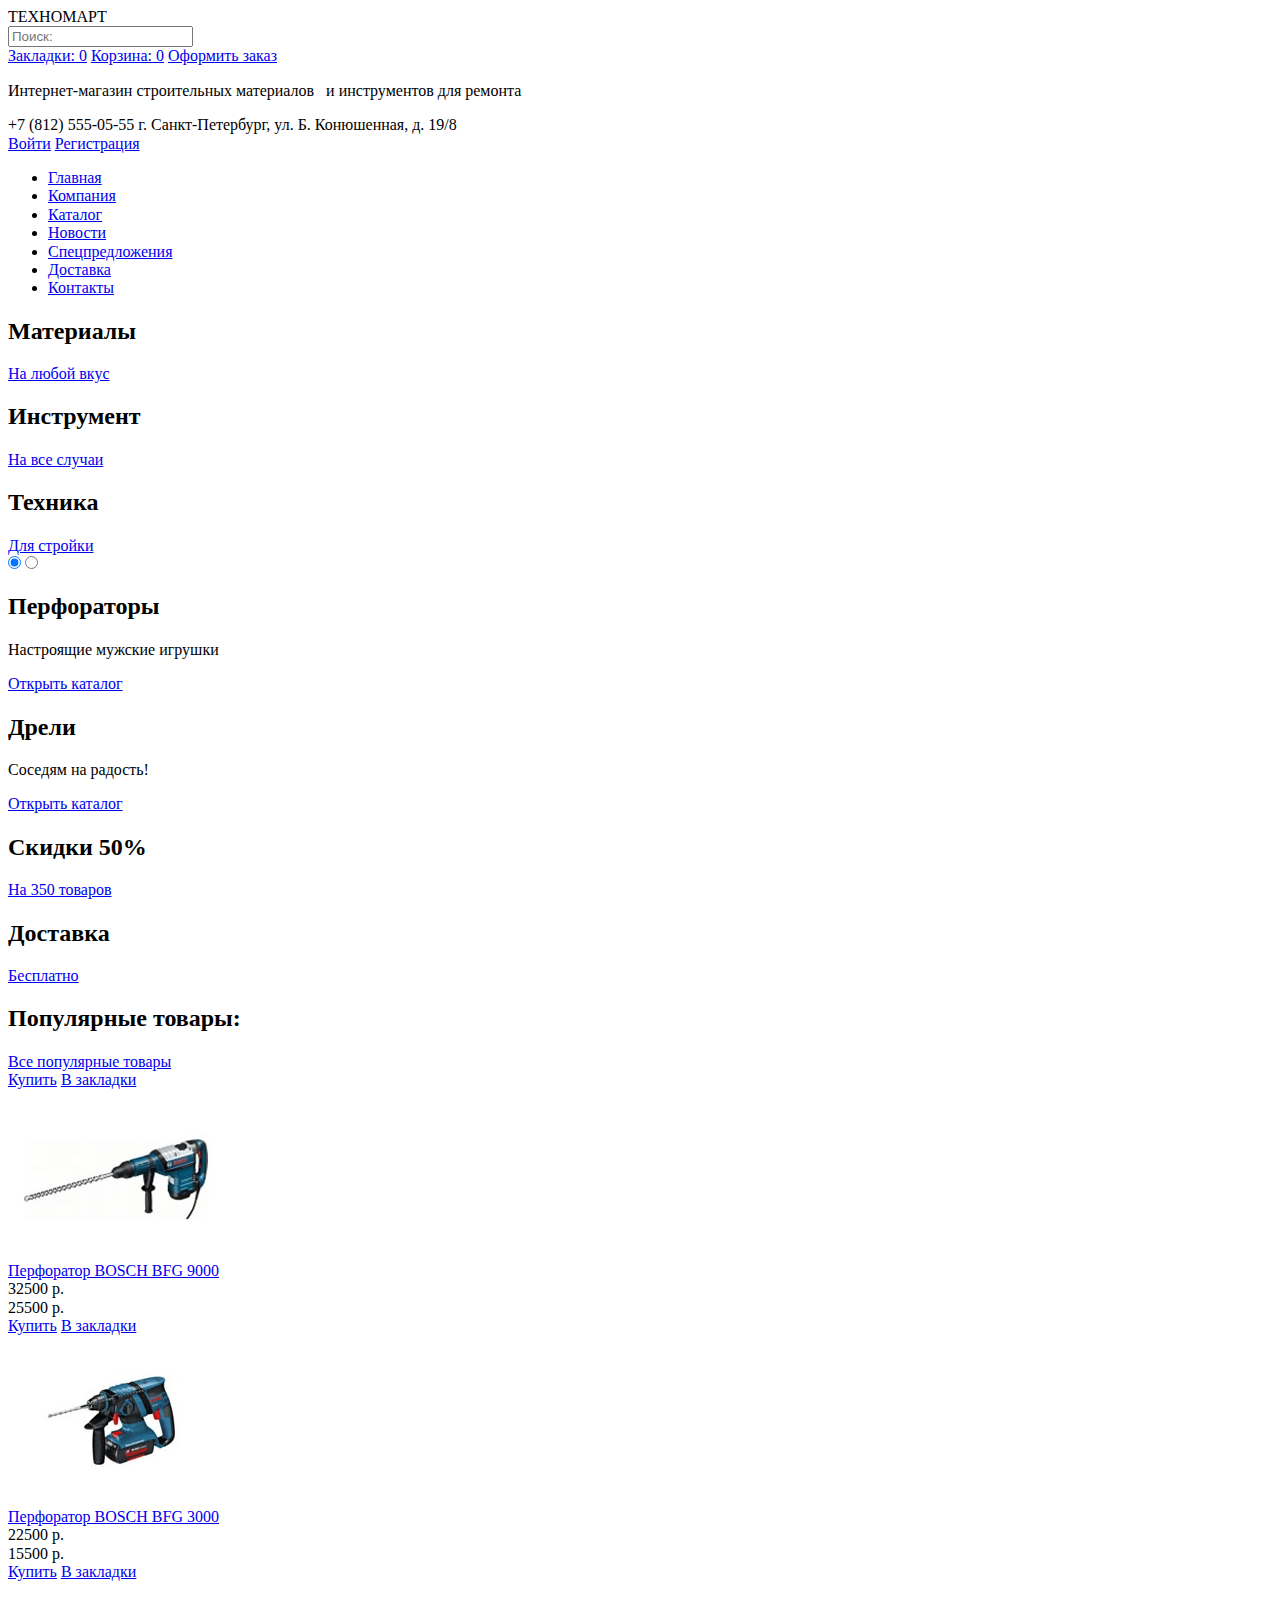
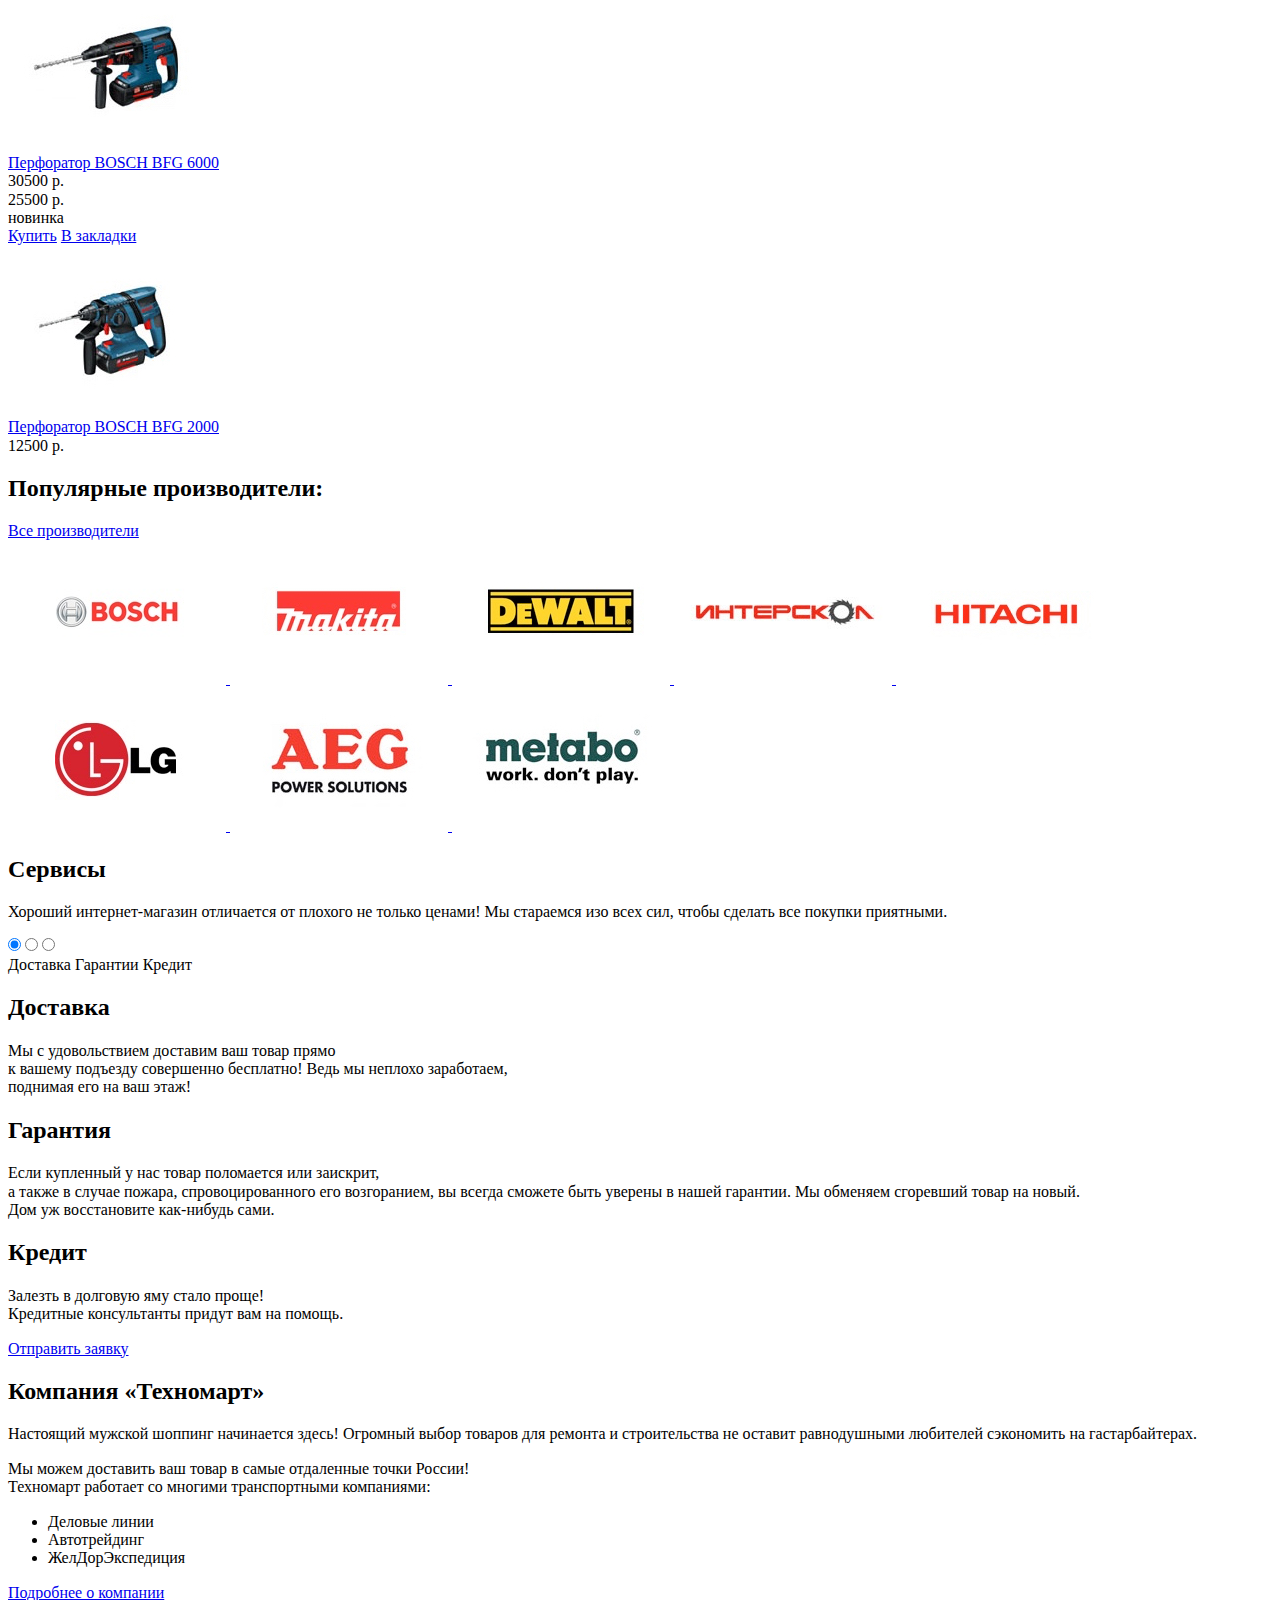
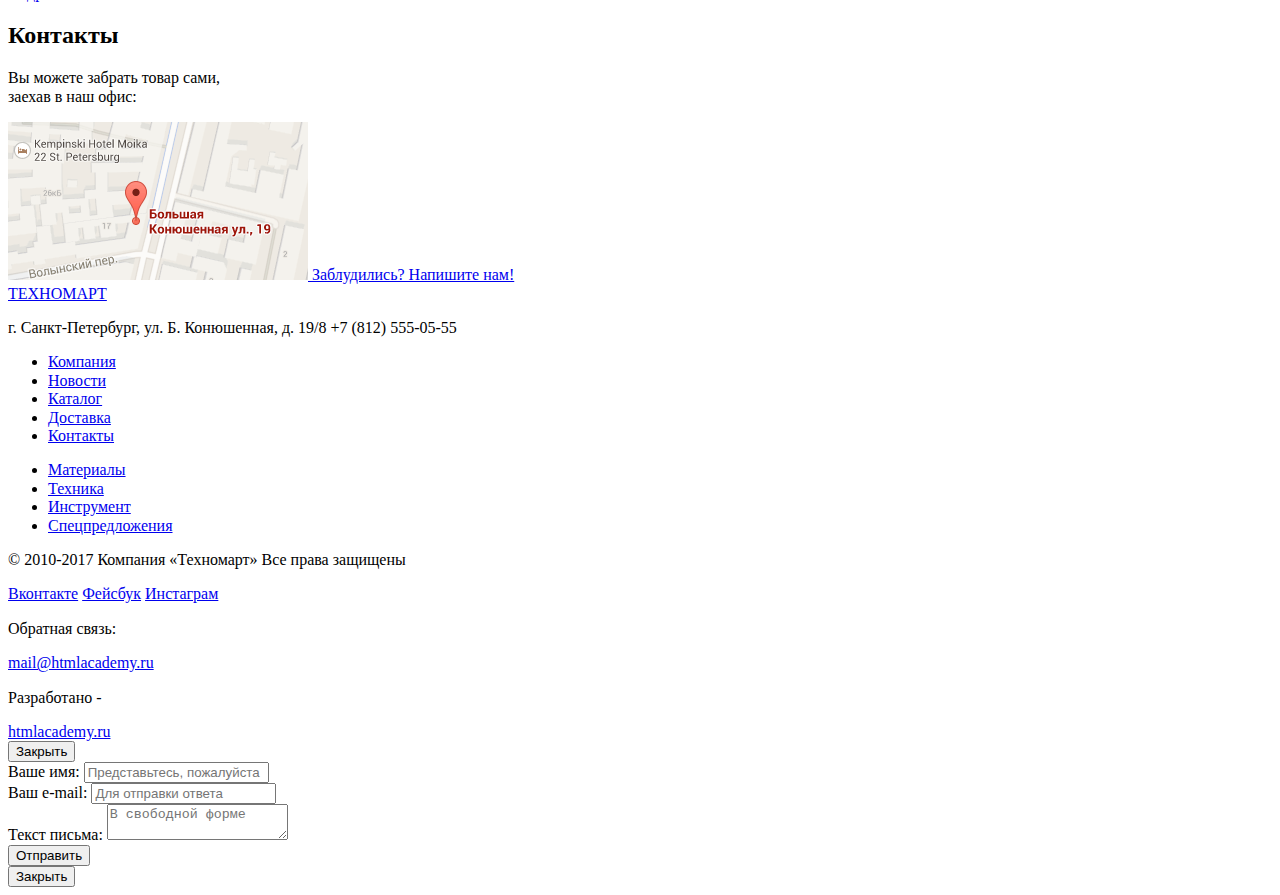
==== commit 6810f738: "Внесла правки в разметку" ====
--- a/index.html
+++ b/index.html
@@ -5,7 +5,7 @@
     <title>HTML Academy: Техномарт</title>
     <link href="https://fonts.googleapis.com/css?family=Cuprum:400,400i,700,700i%7cPT+Sans:400,400i,700,700i&amp;subset=cyrillic,cyrillic-ext" rel="stylesheet" type="text/css">
     <link rel="stylesheet" href="css/normalize.css">
-    <link rel="stylesheet" href="css/style.css">
+    <link rel="stylesheet" href="css/style.min.css">
   </head>
   <body>
     <header class="main-header header">
@@ -41,25 +41,25 @@
       </div>
       <nav class="main-navigation container">
         <ul class="navigation">
-          <li>
+          <li class="navigation-point">
             <a href="#">Главная</a>
           </li>
-          <li>
+          <li class="navigation-point">
             <a href="#">Компания</a>
           </li>
-          <li>
+          <li class="navigation-point">
             <a href="catalog.html">Каталог</a>
           </li>
-          <li>
+          <li class="navigation-point">
             <a href="#">Новости</a>
           </li>
-          <li>
+          <li class="navigation-point">
             <a href="#">Спецпредложения</a>
           </li>
-          <li>
+          <li class="navigation-point">
             <a href="#">Доставка</a>
           </li>
-          <li>
+          <li class="navigation-point">
             <a href="#">Контакты</a>
           </li>
         </ul>
@@ -226,7 +226,7 @@
               <label for="guarantee">Гарантии</label>
               <label for="credit">Кредит</label>
             </div>
-            <div class="service-slider-slides">
+            <div class="service-slider-slides clearfix">
               <div class="service-slider-slide">
                 <h2 class="service-slider-title">Доставка</h2>
                 <p class="service-slider-text">
@@ -249,7 +249,7 @@
                   Залезть в долговую яму стало проще!<br>
                   Кредитные консультанты придут вам на помощь.
                 </p>
-                <a class="btn-credit">Отправить заявку</a>
+                <a class="btn-credit" href="#">Отправить заявку</a>
               </div>
             </div>
           </div>
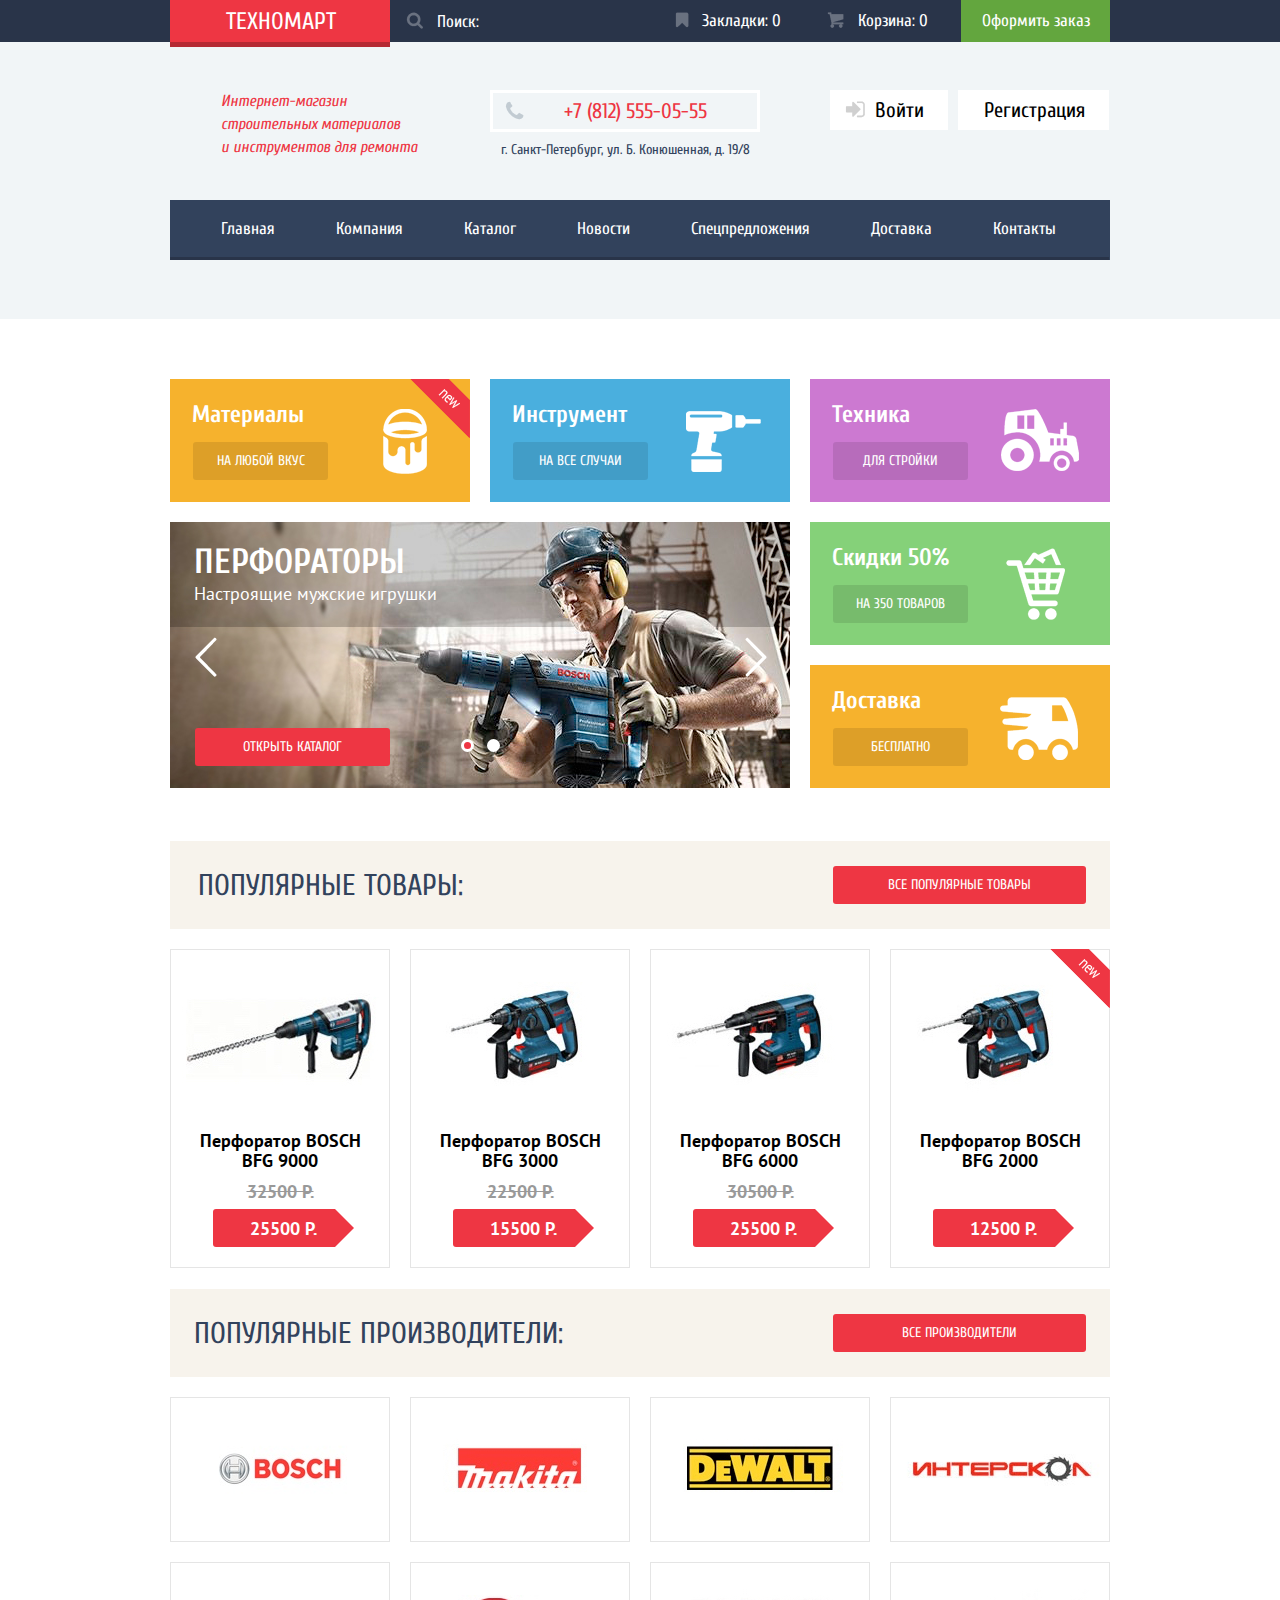
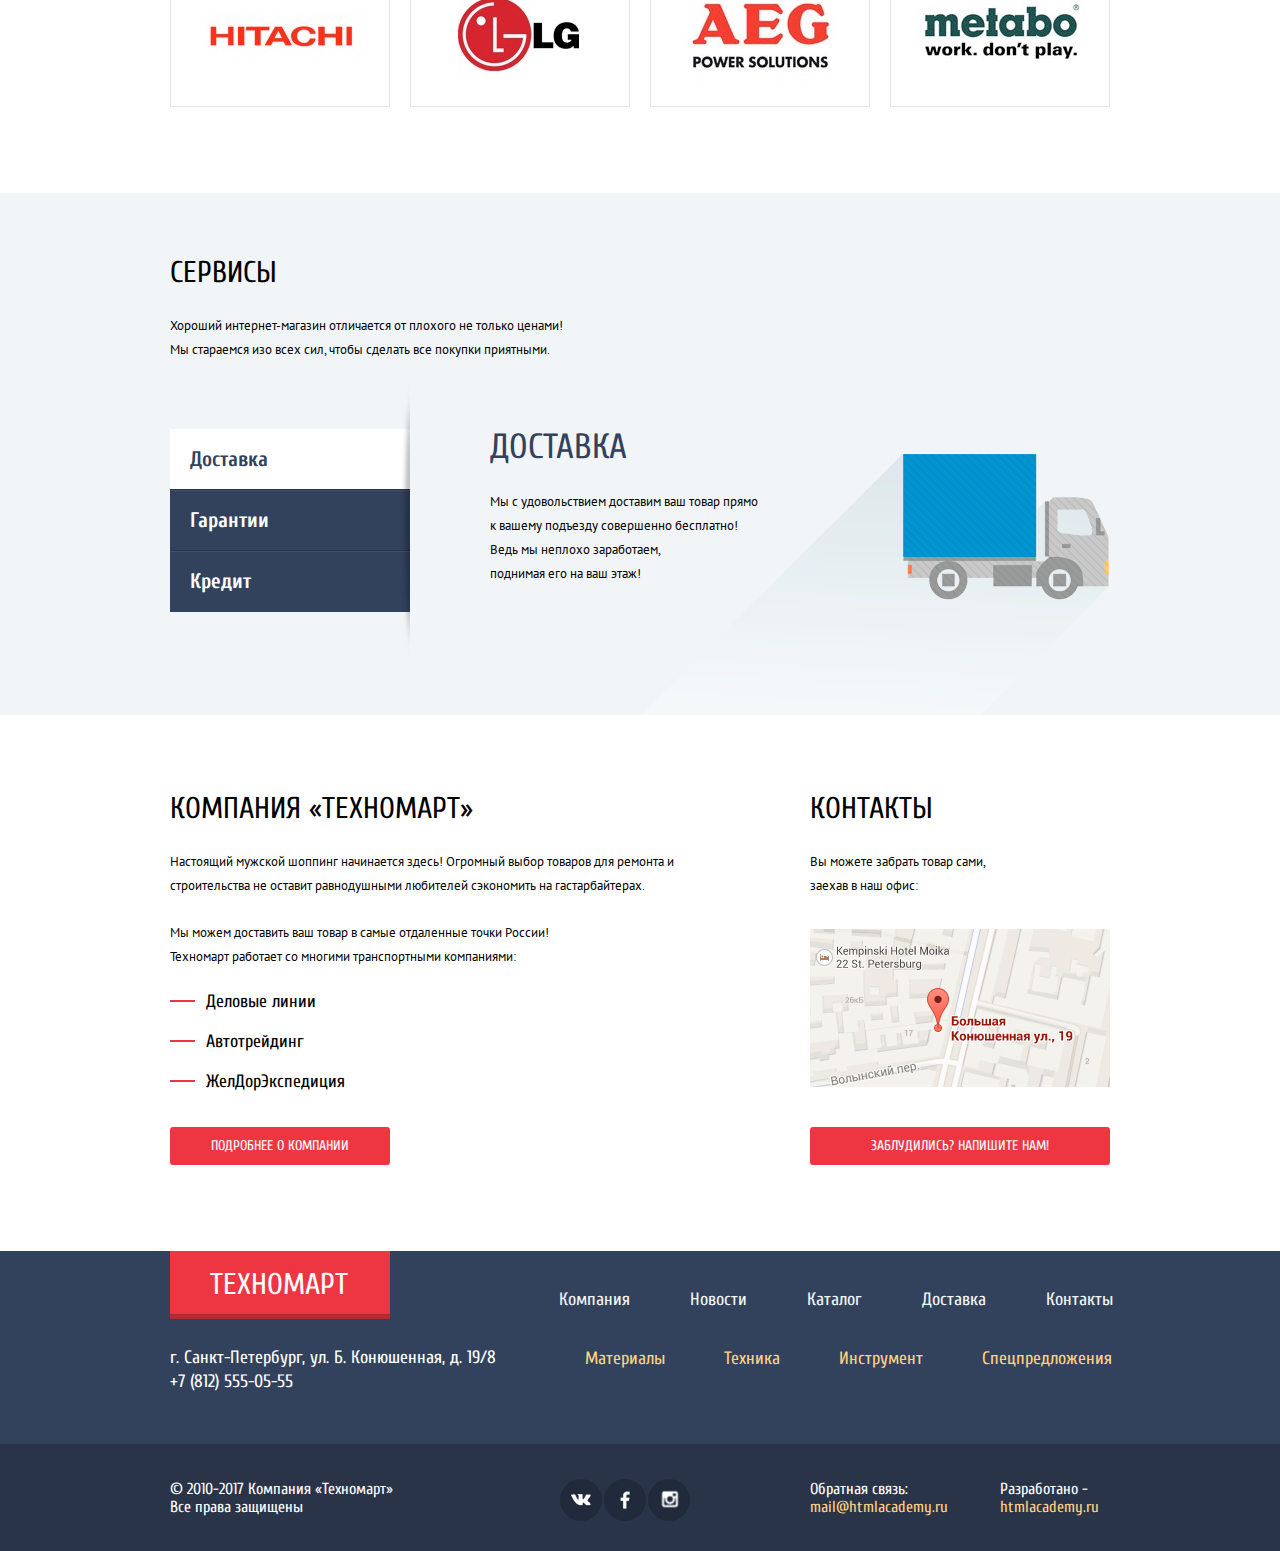
==== commit 229ae869: "Изменила название класса" ====
--- a/index.html
+++ b/index.html
@@ -41,25 +41,25 @@
       </div>
       <nav class="main-navigation container">
         <ul class="navigation">
-          <li class="navigation-point">
+          <li class="navigation-item">
             <a href="#">Главная</a>
           </li>
-          <li class="navigation-point">
+          <li class="navigation-item">
             <a href="#">Компания</a>
           </li>
-          <li class="navigation-point">
+          <li class="navigation-item">
             <a href="catalog.html">Каталог</a>
           </li>
-          <li class="navigation-point">
+          <li class="navigation-item">
             <a href="#">Новости</a>
           </li>
-          <li class="navigation-point">
+          <li class="navigation-item">
             <a href="#">Спецпредложения</a>
           </li>
-          <li class="navigation-point">
+          <li class="navigation-item">
             <a href="#">Доставка</a>
           </li>
-          <li class="navigation-point">
+          <li class="navigation-item">
             <a href="#">Контакты</a>
           </li>
         </ul>
--- a/css/style.min.css
+++ b/css/style.min.css
@@ -0,0 +1 @@
+.search input[type=search],body{font-family:"Cuprum","Arial",sans-serif;color:#fff}body{min-width:960px;margin:0;font-weight:400;padding:0;font-size:13px;line-height:24px}.clearfix::after{content:"";display:table;clear:both}.container{width:940px;margin:0 auto;padding:0 10px}.main-header{padding-bottom:59px;background-color:#f1f5f7}.header{margin-bottom:60px}.main-menu{margin-bottom:5px;background-color:#293449}.header-logo{float:left;width:220px;background-color:#ee3643;box-shadow:0 5px 0 0 #b52933}.logo-name{display:block;padding:10px 54px 8px 56px;font-size:24px;line-height:24px;color:#fff;text-decoration:none}.header-logo:hover{background-color:#ca2c37;box-shadow:0 5px 0 0 #9a212a}.header-logo:active{background-color:#ba2732;box-shadow:0 5px 0 0 #8e1e26}.block-search{float:left;width:270px;font-size:0}.search{position:relative}.search input[type=search]{width:270px;height:42px;box-sizing:border-box;padding:12px 0 12px 47px;font-size:17px;line-height:18px;background:#293449 url(../img/icon-search.png) no-repeat 16px 12px;border:0}.search input[type=search]:hover{background:#212a3a url(../img/icon-search-hover.png) no-repeat 16px 12px}.search input[type=search]:focus{background:#fff url(../img/icon-search-focus.png) no-repeat 16px 12px;color:#000}.search input[type=search]::-webkit-input-placeholder{color:#fff}.search input[type=search]:-moz-placeholder,.search input[type=search]::-moz-placeholder{color:#fff}.search input[type=search]:-ms-input-placeholder{color:#fff}.top-menu{float:right;max-width:450px;font-size:0}.top-menu-btn{position:relative;display:inline-block;vertical-align:top;max-width:150px;margin:0;padding:12px 33px 12px 28px;font-size:17px;line-height:18px;color:#fff;text-decoration:none}.top-menu-btn-bookmark{padding-left:40px}.top-menu-btn-basket{padding-left:44px}.top-menu-btn-basket:hover,.top-menu-btn-bookmark:hover{background:#212a3a}.top-menu-btn-basket:active,.top-menu-btn-bookmark:active{background-color:#161d29;color:rgba(255,255,255,.6)}.top-menu-btn-basket-active,.top-menu-btn-bookmark-active{padding-right:28px;background-color:#ee3643}.top-menu-btn::before{content:"";position:absolute;left:13px;background-image:url(../img/sprite.png)}.top-menu-btn-bookmark::before{width:14px;height:16px;background-position:-83px -5px;opacity:.3}.top-menu-btn-bookmark:hover::before{opacity:1}.top-menu-btn-bookmark:active::before{opacity:.5}.top-menu-btn-basket::before{width:17px;height:16px;background-position:-32px -5px;opacity:.3}.actions .btn-buy-basket:active::before,.actions .btn-buy-basket:hover::before,.top-menu-btn-basket:hover::before{opacity:1}.top-menu-btn-basket:active::before{opacity:.5}.top-menu-btn-order{padding-left:21px;padding-right:20px;background-color:#63a63e}.top-menu-btn-order:hover{background-color:#5fbb2d}.top-menu-btn-order:active{color:rgba(255,255,255,.5);background-color:#518534}.shop-info{padding-top:43px;padding-bottom:38px}.about-shop{float:left;max-width:197px;margin-left:51px;margin-right:72px}.about-shop p{margin:0;font-family:"Cuprum","Arial",sans-serif;font-size:16px;font-style:italic;line-height:23px;color:#ee3643}.shop-contacts{float:left;width:270px;font-size:14px;line-height:24px;color:#32425c;text-align:center}.shop-contacts-phone{display:block;padding:9px 43px 9px 64px;font-size:21px;line-height:18px;color:#ee3643;background:url(../img/icon-phone.png) no-repeat 12px 8px;border:3px solid #fff}.shop-contacts-adress{display:block;padding-top:6px}.user-block{float:right;width:300px;font-size:0}.user-block-btn{position:relative;display:inline-block;vertical-align:top;margin:0 0 0 20px;padding:11px 24px;font-size:21px;line-height:18px;color:#000;text-decoration:none;background-color:#fff}.user-block-btn-login{padding-left:45px}.user-block-btn-registration{padding-left:26px;margin-left:10px}.user-block-btn::before{content:"";position:absolute;left:15px;background-image:url(../img/sprite.png)}.user-block-btn-login:hover::before{width:20px;height:17px;background-position:-380px -5px}.user-block-btn-login::before,.user-block-btn-login:active::before{width:20px;height:17px;background-position:-350px -5px}.user-block-btn-login:hover{color:#ee3643}.user-block-btn-login:active{color:rgba(0,0,0,.3)}.user-block-btn-registration:hover{color:#ee3643}.user-block-btn-registration:active{color:rgba(0,0,0,.3)}.navigation{width:940px;margin:0;padding:0;list-style:none;font-size:0;background-color:#32425c}.navigation-item{display:inline-block;vertical-align:top;font-size:17px;line-height:17px}.navigation-item a{display:block;padding:20px 24px 20px 37px;color:#fff;text-decoration:none;background-color:#32425c;border-bottom:3px solid #293449}.navigation-item:first-child a{padding-left:51px}.navigation-item:last-child a{padding-right:53px}.navigation-item a:hover{background-color:#293449}.navigation-item a:active{color:rgba(255,255,255,.5);background-color:#1d2739}.main-content{margin-bottom:45px}.promo-block{margin-bottom:53px}.promo-row-top{margin-bottom:20px;font-size:0}.banner{display:inline-block;vertical-align:top;width:300px;margin-right:20px;font-size:13px}.banner-title{max-width:155px;margin:21px 0 12px 22px;font-size:24px;font-weight:700;line-height:30px;color:#fff}.banner-btn{display:inline-block;vertical-align:top;width:135px;margin-left:23px;margin-bottom:22px;padding:10px 0;font-size:14px;line-height:18px;color:#fff;text-align:center;text-transform:uppercase;text-decoration:none;background-color:rgba(0,0,0,.1);border-radius:3px}.banner-btn:hover{background-color:rgba(0,0,0,.2)}.banner-btn:active{background-color:rgba(0,0,0,.3)}.promo-row-top .banner:last-child{margin-right:0}.banner-materials{background-color:#f6b22d;background-image:url(../img/banner-materials.png),url(../img/new-flag.png);background-repeat:no-repeat,no-repeat;background-position:213px 30px,240px 0}.banner-instruments{background:#4aafde url(../img/banner-instruments.png) no-repeat 196px 32px}.banner-technics{background:#cc79d1 url(../img/banner-technics.png) no-repeat 191px 30px}.banner-discounts{background:#85d179 url(../img/banner-discounts.png) no-repeat 196px 26px}.banner-shipping{background:#f6b22d url(../img/banner-shipping.png) no-repeat 190px 32px}.promo-column-left{float:left;width:620px}.slider{position:relative;width:620px;margin:0 auto}.service-slider input[type=radio],.slider input[type=radio]{display:none}.slider-controls{position:absolute;bottom:35px;left:50%;width:100px;height:14px;margin-left:-50px;text-align:center;z-index:30}.slider-controls label{display:inline-block;vertical-align:top;width:7px;height:7px;margin:0 5px;background-color:#fff;border:3px solid #fff;border-radius:50%;cursor:pointer}#btn-1:checked~.slider-controls label[for=btn-1],#btn-2:checked~.slider-controls label[for=btn-2]{background-color:#ee3643}.slider-slide{width:620px;height:266px;color:#fff;overflow:hidden;display:none}.slider-title{margin:0;padding:25px 0 5px 24px;font-size:35px;font-weight:700;line-height:30px;text-transform:uppercase}.slider-text{margin:0;padding-left:24px;font-family:"PT Sans","Arial",sans-serif;font-size:18px;font-weight:400;line-height:24px}.slider-btn{display:block;width:195px;margin-top:122px;margin-left:25px;padding:10px 0;font-size:14px;line-height:18px;color:#fff;text-align:center;text-decoration:none;text-transform:uppercase;background-color:#ee3643;border-radius:3px}.slider-btn:hover{background-color:#ca2c37}.slider-btn:active{background-color:#ba2732}.slider-slide:nth-child(1),.slider-slide:nth-child(2){background-image:url(../img/slider-1.jpg);background-repeat:no-repeat;background-position:100%}.slider-slide:nth-child(2){background-image:url(../img/slider-2.jpg)}#btn-1:checked~.slider-slides .slider-slide:nth-child(1),#btn-2:checked~.slider-slides .slider-slide:nth-child(2),#credit:checked~.service-slider-slides .service-slider-slide:nth-child(3),#guarantee:checked~.service-slider-slides .service-slider-slide:nth-child(2),#shipping:checked~.service-slider-slides .service-slider-slide:nth-child(1){display:block}.arrow{position:absolute;cursor:pointer;margin:0;padding:0;width:22px;height:40px;border:0}.arrow-prev{top:115px;left:25px;background:url(../img/prev.png) no-repeat}.arrow-next{top:115px;left:575px;background:url(../img/next.png) no-repeat}.arrow-next:hover,.arrow-prev:hover{opacity:.6}.promo-column-right{float:right;width:300px}.promo-column-right .banner{margin-right:0}.promo-column-right .banner:first-child{margin-bottom:20px}.popular-row{margin-bottom:20px;font-size:0;background-color:#f7f3ec}.popular-title{float:left;margin-top:30px;margin-left:28px;font-size:30px;line-height:30px;font-weight:400;color:#32425c;text-transform:uppercase}.block-popular-brands .popular-title{margin-left:24px}.popular-btn{float:right;width:253px;margin:25px 24px 25px 0;padding:10px 0;font-size:14px;line-height:18px;color:#fff;text-align:center;text-decoration:none;text-transform:uppercase;background-color:#ee3643;border-radius:3px}.popular-btn:hover{background-color:#ca2c37}.popular-btn:active{background-color:#ba2732}.popular-items{font-size:0}.item{position:relative;display:inline-block;vertical-align:top;width:218px;margin-right:20px;margin-bottom:19px;font-family:"PT Sans","Arial",sans-serif;color:#000;font-size:18px;line-height:20px;font-weight:700;text-align:center;border:1px solid #e5e5e5}.main-item{margin-bottom:21px}.main-item:last-child{margin-right:0}.flag{position:absolute;top:-1px;right:-1px;width:60px;height:60px;text-indent:-1000px;overflow:hidden;z-index:20}.flag-new{background:url(../img/new-flag.png) no-repeat 0 0}.actions{position:absolute;top:0;left:0;width:218px;height:88px;padding:43px 0;background-color:#fff;z-index:10;display:none}.actions .btn-bookmark,.actions .btn-buy{display:block;width:69px;margin:0 auto 7px;padding:7px 30px;font-size:14px;font-weight:400;font-family:"Cuprum","Arial",sans-serif;line-height:18px;text-decoration:none;text-transform:uppercase;border-radius:3px}.actions .btn-buy{position:relative;color:#fff;background-color:#63a63e;border:3px solid #63a63e;border-bottom-color:#367315}.actions .btn-buy::before{content:"";position:absolute;left:10px;background-image:url(../img/sprite.png)}.actions .btn-buy-basket::before{width:17px;height:16px;background-position:-32px -5px;opacity:.3}.actions .btn-bookmark{color:#32425c;background-color:#fff;border:3px solid #63a63e}.item:hover{box-shadow:0 10px 25px 0 rgba(41,52,73,.5);border:1px solid #fff}.actions .btn-buy:hover{background-color:#5fbb2d;border-color:#5fbb2d #5fbb2d #367315}.actions .btn-buy:active{background-color:#518534;border-color:#518534}.actions .btn-bookmark:hover{border-color:#32425c}.actions .btn-bookmark:active{opacity:.3}.item-title,.item:hover .actions{display:block}.item .item-picture{width:218px;height:168px}.item-picture img{max-width:100%}.item-title{margin-top:13px;margin-bottom:11px;padding:0 20px;color:#000;text-decoration:none}.old-price,.price{text-transform:uppercase}.old-price{min-height:20px;text-decoration:line-through;color:#999}.price{position:relative;width:80px;margin:7px 35px 20px 42px;padding:10px 30px 8px;color:#fff;background-color:#ee3643;border-radius:3px}.price::after{content:"";position:absolute;top:0;right:-20px;width:0;height:0;border:19px solid #fff;border-left-color:#ee3643}.popular-brands{margin-bottom:66px;font-size:0}.brand{display:inline-block;width:218px;height:143px;margin-right:20px;margin-bottom:20px;vertical-align:top;border:1px solid #e5e5e5}.brand:nth-child(4n){margin-right:0}.brand:hover{box-shadow:0 10px 25px 0 rgba(41,52,73,.5);border:1px solid #fff}.brand:active{box-shadow:0 4px 10px 0 rgba(41,52,73,.5);opacity:.3}.block-service{margin-bottom:57px;padding-top:43px;font-size:0;background-color:#f1f5f7;color:#000}.block-service-title{width:400px;margin-bottom:23px}.block-service-title h2{font-size:30px;line-height:24px;font-weight:400;text-transform:uppercase}.block-service-title p{padding-top:4px;font-family:"PT Sans","Arial",sans-serif;font-size:13px;line-height:24px}.service-slider{position:relative;width:940px;margin:0 auto}.service-slider-controls{float:left;width:240px;margin-top:44px}.service-slider::before{content:"";position:absolute;left:230px;width:10px;height:272px;background-image:url(../img/shadow.png);background-repeat:no-repeat;z-index:30}.service-slider-controls label{display:block;margin:0;padding:15px 20px 16px;font-size:21px;line-height:30px;font-weight:700;color:#fff;background-color:#32425c;box-shadow:inset 0 1px 0 0 #405069,0 -1px 0 0 #293449;cursor:pointer}.service-slider-controls label:hover{background-color:#293449;box-shadow:inset 0 1px 0 0 #405069,0 -1px 0 0 #293449}#credit:checked~.service-slider-controls label[for=credit],#guarantee:checked~.service-slider-controls label[for=guarantee],#shipping:checked~.service-slider-controls label[for=shipping]{color:#32425c;background-color:#fff;box-shadow:0 1px 0 0 #fff}.service-slider-slide{float:right;width:620px;display:none}.service-slider-title{padding-top:21px;font-size:35px;line-height:24px;font-weight:400;color:#32425c;text-transform:uppercase}.service-slider-text{padding-top:2px;font-family:"PT Sans","Arial",sans-serif;font-size:13px;line-height:24px;color:#000}.service-slider-slide:nth-child(1) p{width:275px;margin-bottom:129px}.service-slider-slide:nth-child(2) p{width:379px;margin-bottom:105px}.service-slider-slide:nth-child(3) p{width:340px}.btn-credit{display:block;width:195px;margin-top:26px;margin-bottom:113px;padding:10px 0;font-size:14px;line-height:18px;color:#fff;text-align:center;text-decoration:none;text-transform:uppercase;background-color:#ee3643;border-radius:3px;cursor:pointer}.btn-credit:hover{background-color:#ca2c37}.btn-credit:active{background-color:#ba2732}.service-slider-slide:nth-child(1){background-image:url(../img/service-slider-1.png);background-repeat:no-repeat;background-position:151px 69px}.service-slider-slide:nth-child(2){background-image:url(../img/service-slider-2.png);background-repeat:no-repeat;background-position:239px 47px}.service-slider-slide:nth-child(3){background-image:url(../img/service-slider-3.png);background-repeat:no-repeat;background-position:166px 44px}.block-info{font-family:"Cuprum","Arial",sans-serif;color:#000}.block-info .company{float:left;width:540px;margin-bottom:41px}.block-info .contacts{float:right;width:300px}.block-info-title{padding-bottom:4px;font-size:30px;line-height:24px;font-weight:400;text-transform:uppercase}.block-info p{font-family:"PT Sans","Arial",sans-serif;font-size:13px;line-height:24px}.company p{padding-bottom:10px}.block-info-shipping{position:relative;display:block;margin-top:6px;margin-bottom:15px;padding:0;font-size:18px;line-height:20px;list-style:none}.block-info-shipping li{padding-left:36px;padding-bottom:20px}.block-info-shipping li::before{content:"";position:absolute;left:0;width:25px;height:8px;background-color:transparent;border-bottom:2px solid #ee3643}.btn-company,.btn-write-us{display:block;padding:10px 0;font-size:14px;line-height:18px;color:#fff;text-align:center;text-decoration:none;text-transform:uppercase;background-color:#ee3643;border-radius:3px}.btn-company{width:220px}.btn-write-us{width:300px}.btn-company:hover,.btn-write-us:hover{background-color:#ca2c37}.btn-company:active,.btn-write-us:active{background-color:#ba2732}.contacts p{padding-bottom:18px}.map{display:block;margin-bottom:32px}.footer-top{background-color:#32425c}.footer-left-column{float:left;width:330px;margin-bottom:32px;font-size:18px;line-height:24px;color:#fff}.footer-logo{width:220px;margin-bottom:32px;background-color:#ee3643;box-shadow:0 5px 0 0 #b52933}.footer-logo .logo-name{padding:19px 0 14px 40px;font-size:30px;line-height:30px}.footer-logo:hover{background-color:#ca2c37;box-shadow:0 5px 0 0 #9a212a}.footer-logo:active{background-color:#ba2732;box-shadow:0 5px 0 0 #8e1e26}.footer-right-column{float:right;width:560px;margin:0;padding-right:5px}.footer-menu,.footer-menu-catalog{padding:0;list-style:none;font-size:0}.footer-menu{margin:32px 0 25px 9px}.footer-menu li,.footer-menu-catalog li{display:inline-block;vertical-align:top}.footer-menu li{margin-right:50px}.footer-menu li:last-child{margin-right:-50px}.footer-menu-catalog{margin:0 0 0 35px}.footer-menu-catalog li{margin-right:49px}.footer-menu-catalog li:last-child{margin-right:-25px}.footer-menu a,.footer-menu-catalog a{display:block;padding:5px;font-size:18px;line-height:24px;text-decoration:none}.footer-menu a{color:#f1f5f7}.footer-menu-catalog a{color:#ffd180}.footer-menu a:hover,.footer-menu-catalog a:hover{text-decoration:underline}.footer-menu a:active{color:rgba(241,245,247,.5);text-decoration:none}.footer-menu-catalog a:active{color:rgba(255,209,128,.5);text-decoration:none}.footer-bottom{font-size:16px;line-height:18px;background-color:#293449}.footer-copyright{float:left;width:240px;margin-right:150px}.footer-copyright p{margin-top:36px;margin-bottom:35px}.footer-social{float:left;width:170px;margin-top:35px;margin-right:80px;font-size:0}.social-btn{display:inline-block;vertical-align:top;position:relative;margin-left:2px;width:42px;height:42px;font-size:0;background-color:#212a3a;border-radius:50%}.social-btn:first-child{margin-left:0}.social-btn:hover{background-color:#ee3643}.social-btn::before{content:"";position:absolute;top:50%;left:50%;transform:translate(-50%,-50%);background-image:url(../img/sprite.png)}.social-btn-vk::before{width:20px;height:12px;background-position:-642px -5px}.social-btn-fb::before{width:10px;height:18px;background-position:-278px -5px}.social-btn-inst::before{width:19px;height:19px;background-position:-321px -5px}.footer-feedback{float:left;width:140px;margin-right:20px}.footer-developer{float:right;width:140px}.footer-developer p,.footer-feedback p{margin:36px 0 0}.footer-developer-link,.footer-feedback-link{color:#ffd180;text-decoration:none}.footer-developer p,.footer-developer-link{padding-left:30px}.footer-developer-link:hover,.footer-feedback-link:hover{text-decoration:underline}.footer-developer-link:active,.footer-feedback-link:active,.user-profile{color:#ee3643;text-decoration:none}.user-profile{width:220px;margin:0;padding:11px 0 13px 30px;font-size:21px;line-height:18px;color:#000;text-align:center;background-color:#fff}.user-profile:hover{color:#000}.user-profile:active{color:rgba(0,0,0,.3)}.user-profile::before{content:"";position:absolute;left:13px;background-image:url(../img/sprite.png)}.user-profile-btn:hover::before{width:20px;height:18px;background-position:-612px -5px}.user-profile-btn::before,.user-profile-btn:active::before{width:20px;height:18px;background-position:-582px -5px}.user-btn,.user-exit,.user-profile{position:relative;display:inline-block;vertical-align:top}.user-exit{width:49px;height:42px;background-color:#fff}.user-exit::before{content:"";position:absolute;top:12px;left:19px;background-image:url(../img/sprite.png)}.user-exit-btn:hover::before{width:21px;height:17px;background-position:-441px -5px}.user-exit-btn::before,.user-exit-btn:active::before{width:21px;height:17px;background-position:-410px -5px}.user-btn{margin:8px 14px 0 10px;padding:0 1px 0 8px;font-size:16px;line-height:18px;color:#32425c}.user-btn:hover{color:#ee3643}.user-btn:active{color:rgba(0,0,0,.3)}.user-btn-dot::before{content:"";position:absolute;top:8px;left:98px;width:4px;height:4px;background-color:#32425c;border-radius:50%}.breadcrumbs{display:inline-block;margin-top:22px}.breadcrumbs-btn{position:relative;display:inline-block;vertical-align:top;margin:0 20px 0 10px;padding:0 10px 0 0;font-family:"PT Sans","Arial",sans-serif;font-size:13px;line-height:18px;color:#000;text-decoration:none;text-transform:uppercase}.breadcrumbs-btn-home{width:20px;height:20px;margin-left:0;padding-right:0}.breadcrumbs-btn::before{content:"";position:absolute;top:2px;left:0;background-image:url(../img/sprite.png)}.breadcrumbs-btn-home::before{width:15px;height:12px;background-position:-298px -5px}.breadcrumbs-btn::after{content:"";position:absolute;top:2px;right:-12px;width:11px;height:11px;background-color:transparent;box-shadow:1px 1px 0 1px #c1c6ce;border-radius:50px 0 0 0;transform:rotate(-45deg) scale(.73);cursor:default}.breadcrumbs-btn:nth-child(4)::after{display:none}.category-title{margin-top:14px;padding:30px;font-size:30px;line-height:30px;font-weight:400;color:#32425c;text-transform:uppercase;background-color:#f1f5f7}.filter{float:left;width:220px;font-family:"PT Sans","Arial",sans-serif;color:#000}.filter-title{display:inline-block;vertical-align:top;margin-bottom:10px;padding:10px 152px 10px 18px;font-size:13px;line-height:18px;text-transform:uppercase;background-color:#f7f3ec;border-radius:3px}.range-filter legend{margin-bottom:14px}.range-filter{margin:0 0 17px}.brand-filter,.power-filter,.range-filter{padding:0;font-size:17px;line-height:30px;font-weight:700;text-transform:uppercase;border:0}.range-filter{padding-bottom:23px;border-bottom:1px solid #e5e5e5}.range-controls{position:relative;height:41px;margin-bottom:10px;padding-right:20px;padding-left:20px;padding-top:39px;border-radius:4px;background-color:#f7f3ec}.range-controls .scale{height:2px;background-color:#d7dcde}.range-controls .bar{width:80%;height:2px;background-color:#00ca74}.range-controls .toggle{position:absolute;top:30px;left:0;width:4px;height:4px;background-color:#ababab;border:8px solid #fff;border-radius:50%;box-shadow:0 2px 1px 0 #cfcfcf;cursor:pointer}.range-controls .toggle-min{left:20px}.range-controls .toggle-max{left:160px}.price-controls{position:relative;font-size:0}.price-controls label{display:inline-block;width:50%;font-size:17px}.price-controls input{width:56px;padding:10px 20px;font-family:"PT Sans","Arial",sans-serif;font-size:17px;line-height:18px;color:#000;text-align:center;background-color:#f7f3ec;border-radius:4px;border:0}.max-price{text-align:right}.price-controls::before{content:"";position:absolute;top:19px;left:107px;width:6px;height:1px;background-color:#000}.brand-filter legend,.power-filter legend{margin-bottom:5px}.brand-filter{border-bottom:1px solid #e5e5e5;margin:0 0 19px}.brand-filter-checkbox{display:none}.brand-filter label{display:block;position:relative;margin-top:9px;margin-bottom:20px;padding-left:33px;font-size:15px;line-height:20px;font-weight:400;cursor:pointer}.brand-filter label::before{content:"";position:absolute;top:-3px;left:0;width:23px;height:23px;background-image:url(../img/sprite.png);background-repeat:no-repeat;background-position:-107px -5px}.brand-filter-checkbox+label:hover::before{width:23px;height:23px;background-position:-140px -5px}.brand-filter-checkbox:disabled+label::before{width:27px;height:27px;background-position:-107px -5px;opacity:.3}.brand-filter-checkbox:checked+label::before{width:27px;height:27px;background-position:-173px -5px}.brand-filter-checkbox:checked+label:hover::before{width:27px;height:27px;background-position:-210px -5px}.brand-filter-checkbox:disabled:checked+label::before{width:27px;height:27px;background-position:-173px -5px;opacity:.3}.power-filter{margin:0 0 55px}.power-filter-radio{display:none}.power-filter label{display:block;position:relative;margin-top:9px;margin-bottom:21px;padding-left:35px;font-size:15px;line-height:20px;font-weight:400;cursor:pointer}.power-filter label::before{content:"";position:absolute;top:-3px;left:0;width:16px;height:16px;border:3px solid #c1c1c1;border-radius:50%}.power-filter label::after{content:"";position:absolute;top:4px;left:7px;width:8px;height:8px;background-color:transparent;border-radius:50%}.power-filter-radio+label:hover::before{border-color:#b5b5b5}.power-filter-radio:disabled+label::before{border-color:#e9e9e9}.power-filter-radio:checked+label::after{background-color:#c1c1c1}.power-filter-radio:checked+label:hover::after{background-color:#b5b5b5}.power-filter-radio:disabled:checked+label::after{background-color:#e9e9e9}.filter-btn{width:140px;height:38px;font-family:"PT Sans","Arial",sans-serif;font-size:13px;line-height:18px;text-transform:uppercase;background-color:#fff;border:1px solid #e5e5e5;border-radius:3px;cursor:pointer}.filter-btn:hover{border-color:#bdc6ca}.filter-btn:active{color:#000;border:1px solid #ee3643}.catalog-content{float:right;width:700px}.sorting-block{position:relative;margin-bottom:19px;font-size:0;background-color:#f7f3ec;border-radius:3px}.sorting-block-title,.sorting-btn{display:inline-block;vertical-align:top;font-family:"PT Sans","Arial",sans-serif;font-size:13px;text-transform:uppercase}.sorting-block-title{float:left;width:81px;padding:10px 0;color:#000;margin-left:19px;margin-right:120px;line-height:18px}.sorting-btn{margin-left:20px;margin-right:47px;padding-top:10px;line-height:15px;color:rgba(0,0,0,.3);text-decoration:none;border-bottom:1px dotted #ee3643}.sorting-btn:hover{color:#000;border-bottom:1px solid #ee3643}.sorting-btn-active,.sorting-btn:active{color:#ee3643;border-bottom:none}.sorter-controls{float:right;margin-right:13px}.sorter-up{display:inline-block;vertical-align:top;margin-top:2px;margin-right:19px;width:0;height:0;border-bottom:11px solid #c6c2bd;border-top:11px solid transparent;border-right:7px solid transparent;border-left:7px solid transparent}.sorter-up:hover{border-bottom-color:#000}.sorter-up-active,.sorter-up:active{border-bottom-color:#ee3643}.sorter-down{display:inline-block;vertical-align:top;margin-top:12px;width:0;height:0;border-bottom:11px solid transparent;border-top:11px solid #c6c2bd;border-right:7px solid transparent;border-left:7px solid transparent}.sorter-down:hover{border-top-color:#000}.sorter-down:active{border-top-color:#ee3643}.catalog-items{margin-bottom:32px;font-size:0}.catalog-item:nth-child(3n){margin-right:0}.pagination{padding-right:10px;font-size:0;white-space:nowrap}.btn-pagination{display:inline-block;vertical-align:top;margin-right:10px;padding:9px 15px;font-family:"PT Sans","Arial",sans-serif;font-size:13px;line-height:18px;color:#000;text-transform:uppercase;text-decoration:none;text-align:center;border:1px solid #e5e5e5;border-radius:3px}.btn-pagination-next{padding-left:29px;padding-right:29px}.btn-pagination:hover{border:1px solid #bdc6ca}.btn-pagination:active{border:1px solid #ee3643}.current{color:#fff;background-color:#ee3643}.current,.current:hover{border-color:#ee3643}.category-text{margin-top:60px;padding-top:60px;padding-bottom:55px;background-color:#f1f5f7}.category-text-title{margin:0;padding-top:8px;font-size:30px;line-height:24px;font-weight:400;color:#000;text-transform:uppercase}.category-text p{padding-top:16px;font-family:"PT Sans","Arial",sans-serif;font-size:13px;line-height:24px;color:#000}.modal-content-write-us{position:fixed;display:none;top:50%;left:50%;width:460px;transform:translate(-50%,-50%);padding:48px 80px 34px;color:#000;background-color:#fff;border-top:7px solid #ee3643;box-shadow:0 20px 40px 0 rgba(0,1,1,.7),inset 0 -114px 0 0 #f1f1f1;z-index:40}.modal-content-close{position:absolute;top:10px;right:10px;width:22px;height:22px;font-size:0;border:0;cursor:pointer;background-color:transparent}.modal-content-close::after,.modal-content-close::before{content:"";position:absolute;top:9px;right:-3px;width:25px;height:5px;background-color:#ee3643}.modal-content-close::before{transform:rotate(45deg)}.modal-content-close::after{transform:rotate(-45deg)}.write-us-form-user{display:inline-block;margin-bottom:21px}.write-us-form-user label{display:block;margin-bottom:12px;font-size:18px;line-height:18px}.write-us-form textarea,.write-us-form-user input{font-family:"Cuprum","Arial",sans-serif;font-size:17px;line-height:18px;color:#000;border:2px solid #d7dcde;border-radius:3px}.write-us-form-user input{vertical-align:top;width:200px;padding:8px 0 8px 15px}.write-us-form .user-name{margin-right:18px}.write-us-form textarea{display:block;width:440px;margin-bottom:52px;padding:8px 0 76px 15px;resize:none}.write-us-form input[type=text]::-webkit-input-placeholder,.write-us-form textarea::-webkit-input-placeholder{font-family:"PT Sans","Arial",sans-serif;font-size:13px;line-height:18px;color:#999}.write-us-form input[type=text]:-moz-placeholder,.write-us-form input[type=text]::-moz-placeholder,.write-us-form textarea:-moz-placeholder,.write-us-form textarea::-moz-placeholder{font-family:"PT Sans","Arial",sans-serif;font-size:13px;line-height:18px;color:#999}.write-us-form input[type=text]:-ms-input-placeholder,.write-us-form textarea:-ms-input-placeholder{font-family:"PT Sans","Arial",sans-serif;font-size:13px;line-height:18px;color:#999}.write-us-btn{width:460px;padding:10px 0;font-family:"Cuprum","Arial",sans-serif;font-size:14px;line-height:18px;color:#fff;text-align:center;text-decoration:none;text-transform:uppercase;background-color:#ee3643;border:0;border-radius:3px;cursor:pointer}.write-us-btn:hover{background-color:#ca2c37}.write-us-btn:active{background-color:#ba2732}.modal-content-basket,.modal-content-map{position:fixed;display:none;top:50%;left:50%;transform:translate(-50%,-50%);z-index:40}.modal-content-map{height:446px;background-color:#f7f3ec;background:url(../img/map-big.png);width:940px;box-shadow:0 0 16px 8px rgba(35,31,32,.5)}.modal-content-basket{width:460px;padding:50px 80px 37px;color:#000;background:#fff url(../img/product-in-basket.png) no-repeat 80px 50px;border-top:7px solid #ee3643;box-shadow:0 20px 40px 0 rgba(0,1,1,.7),inset 0 -114px 0 0 #f1f1f1}.modal-content-basket span,.product-in-basket span{display:inline-block;vertical-align:top;margin-top:25px;margin-left:100px;margin-bottom:107px;font-size:30px;line-height:18px;color:#000}.modal-content-basket-btn{display:inline-block;vertical-align:top;width:220px;padding:10px 0;font-size:14px;line-height:18px;color:#fff;text-align:center;text-decoration:none;text-transform:uppercase;background-color:#ee3643;border-radius:3px}.modal-content-basket-btn-order{margin-right:10px}.modal-content-basket-btn-shop{color:#000;background-color:#fff}.modal-content-basket-btn-order:hover{background-color:#ca2c37}.modal-content-basket-btn-order:active{background-color:#ba2732}.modal-content-basket-btn-shop:hover{color:#ee3643}.modal-content-basket-btn-shop:active{color:#c5c5c5}.product-in-basket,.write-us{width:462px;color:#000;border-left:1px solid #f1f1f1;border-right:1px solid #f1f1f1;border-top:7px solid #ee3643;box-shadow:inset 0 -114px 0 0 #f1f1f1}.write-us{background-color:#fff;resize:none;margin:0 auto 60px;padding:48px 80px 34px}.product-in-basket{margin:60px auto;padding:50px 80px 37px;background:#fff url(../img/product-in-basket.png) no-repeat 80px 50px}
